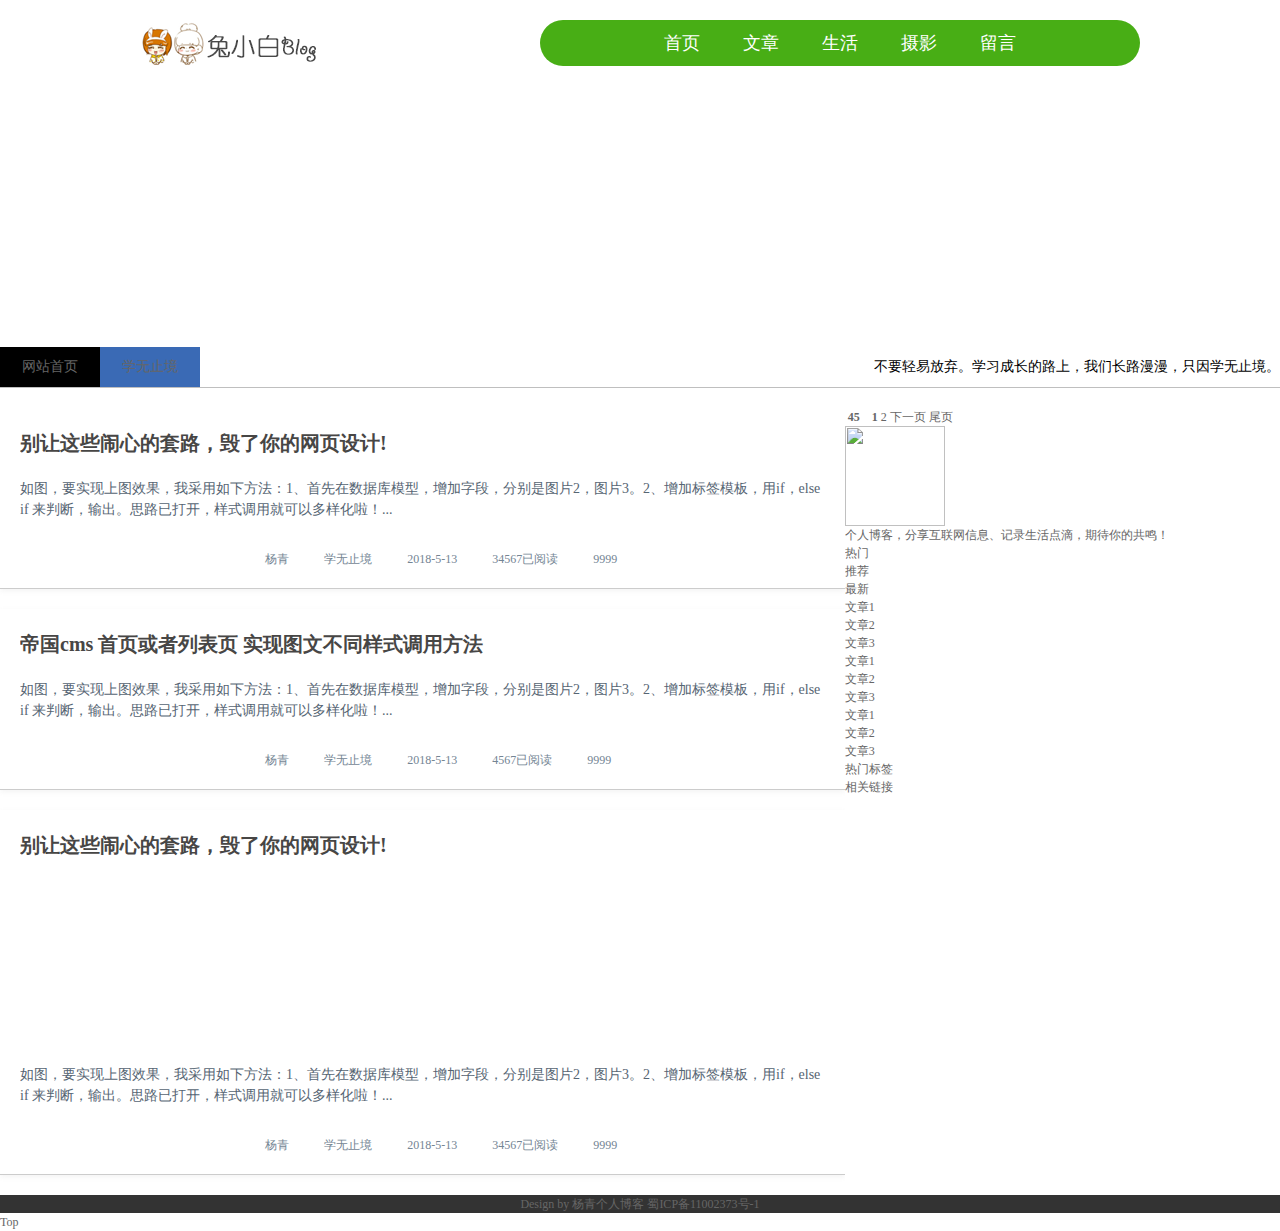
==== essay.html @ 5fbf2442 "first commint" ====
<!doctype html>
<html>
<head>
<meta charset="gbk">
<title>ѧ��ֹ��_���˲��� - һ��վ��webǰ�����֮·��Ů����Ա���˲�����վ</title>
<meta name="keywords" content="���˲���,������˲���,���˲���ģ��,����" />
<meta name="description" content="������˲��ͣ���һ��վ��webǰ�����֮·��Ů����Ա������վ���ṩ���˲���ģ�������Դ���صĸ���ԭ����վ��" />
<meta name="viewport" content="width=device-width, initial-scale=1.0">
<link href="css/base.css" rel="stylesheet">
<link href="css/index.css" rel="stylesheet">
<link href="css/n.css" rel="stylesheet">
</head>
<body>
<header>
  <div class="logo f_l"> <a href="/"><img src="images/logo.png"></a> </div>
  <nav id="topnav" class="f_r">
    <ul>
      <a href="index.html" target="_blank">��ҳ</a>
      <a href="essay.html" target="_blank">����</a>
      <a href="life.html" target="_blank">����</a>
      <a href="photo.html" target="_blank">��Ӱ</a>
      <a href="message.html" target="_blank">����</a>
    </ul>
  </nav>
</header>
<div class="pagebg sh"></div>
<div class="container">
  <h1 class="t_nav"><span>��Ҫ���׷�����ѧϰ�ɳ���·�ϣ����ǳ�·������ֻ��ѧ��ֹ���� </span><a href="/" class="n1">��վ��ҳ</a><a href="/" class="n2">ѧ��ֹ��</a></h1>
  <!--blogsbox begin-->
  <div class="blogsbox">
    <div class="blogs" data-scroll-reveal="enter bottom over 1s" >
      <h3 class="blogtitle"><a href="/" target="_blank">������Щ���ĵ���·�����������ҳ���!</a></h3>
      <span class="blogpic"><a href="/" title=""><img src="images/toppic01.jpg" alt=""></a></span>
      <p class="blogtext">��ͼ��Ҫʵ����ͼЧ�����Ҳ������·�����1�����������ݿ�ģ�ͣ������ֶΣ��ֱ���ͼƬ2��ͼƬ3��2�����ӱ�ǩģ�壬��if��else if ���жϣ������˼·�Ѵ򿪣���ʽ���þͿ��Զ���������... </p>
      <div class="bloginfo">
        <ul>
          <li class="author"><a href="/">����</a></li>
          <li class="lmname"><a href="/">ѧ��ֹ��</a></li>
          <li class="timer">2018-5-13</li>
          <li class="view"><span>34567</span>���Ķ�</li>
          <li class="like">9999</li>
        </ul>
      </div>
    </div>
    <div class="blogs" data-scroll-reveal="enter bottom over 1s" >
      <h3 class="blogtitle"><a href="/" target="_blank">�۹�cms ��ҳ�����б�ҳ ʵ��ͼ�Ĳ�ͬ��ʽ���÷���</a></h3>
      <p class="blogtext">��ͼ��Ҫʵ����ͼЧ�����Ҳ������·�����1�����������ݿ�ģ�ͣ������ֶΣ��ֱ���ͼƬ2��ͼƬ3��2�����ӱ�ǩģ�壬��if��else if ���жϣ������˼·�Ѵ򿪣���ʽ���þͿ��Զ���������...</p>
      <div class="bloginfo">
        <ul>
          <li class="author"><a href="/">����</a></li>
          <li class="lmname"><a href="/">ѧ��ֹ��</a></li>
          <li class="timer">2018-5-13</li>
          <li class="view">4567���Ķ�</li>
          <li class="like">9999</li>
        </ul>
      </div>
    </div>
    <div class="blogs" data-scroll-reveal="enter bottom over 1s" >
      <h3 class="blogtitle"><a href="/" target="_blank">������Щ���ĵ���·�����������ҳ���!</a></h3>
      <span class="bplist"><a href="/" title="">
      <li><img src="images/avatar.jpg" alt=""></li>
      <li><img src="images/toppic02.jpg" alt=""></li>
      <li><img src="images/banner01.jpg" alt=""></li>
      </a></span>
      <p class="blogtext">��ͼ��Ҫʵ����ͼЧ�����Ҳ������·�����1�����������ݿ�ģ�ͣ������ֶΣ��ֱ���ͼƬ2��ͼƬ3��2�����ӱ�ǩģ�壬��if��else if ���жϣ������˼·�Ѵ򿪣���ʽ���þͿ��Զ���������... </p>
      <div class="bloginfo">
        <ul>
          <li class="author"><a href="/">����</a></li>
          <li class="lmname"><a href="/">ѧ��ֹ��</a></li>
          <li class="timer">2018-5-13</li>
          <li class="view"><span>34567</span>���Ķ�</li>
          <li class="like">9999</li>
        </ul>
      </div>
    </div>
    </div>

    <div class="pagelist"><a title="Total record">&nbsp;<b>45</b> </a>&nbsp;&nbsp;&nbsp;<b>1</b>&nbsp;<a href="/download/index_2.html">2</a>&nbsp;<a href="/download/index_2.html">��һҳ</a>&nbsp;<a href="/download/index_2.html">βҳ</a></div>
    
  </div>
  <!--blogsbox end-->

<aside>
  <div class="aside-box" id="asideProfile">
    <div class="author">
      <img width="100" height="100" class="author-photo" src="images"/>
      <span class="words">
       ���˲��ͣ�������������Ϣ����¼�����Σ��ڴ���Ĺ�����
      </span>
    </div>
    <ul>
      <li class="sina">
        <a title="����΢��" href="http://weibo.com/" target="_blank" rel="nofollow">
            <i class="fa fa-weibo"></i>
        </a>
      </li>
      <li class="weixin">
        <a title="΢��">
          <i class="fa fa-weixin"></i>
          <span style="background-image: url(https://www.i-lijin.com/weixi.png);"></span>
        </a>
       </li>
      <li class="email">
        <a title="����" href="http://mail.qq.com" target="_blank" rel="nofollow">
          <i class="fa fa-email"></i>
        </a>
      </li>
    </ul>
  </div>
  <div class="aside-box" id="asideNewArticle">
    <ul class="aside-content tabcelan">
      <li id="con-title">
        <ul id="tab">
          <li class="tabhover" id="one1">����</li>
          <li class="" id="one2">�Ƽ�</li>
          <li class="" id="one3">����</li>
        </ul>
      </li>
      <li id="con_one">
        <ul id="con_one_1" style="display: block">
          <li>����1</li>
          <li>����2</li>
          <li>����3</li>
        </ul>
        <ul id="con_one_2" style="display: block">
          <li>����1</li>
          <li>����2</li>
          <li>����3</li>
        </ul>
        <ul id="con_one_3" style="display: block">
          <li>����1</li>
          <li>����2</li>
          <li>����3</li>
        </ul>
      </li>
    </ul>
  </div>
  <div class="aside-box-label" id="label" style="visibility: visible; animation-name: fadeInDown">
    <h3 class="wideget-title">
      <i class="fa fa-th"></i>
      ���ű�ǩ
    </h3>
    <ul></ul>
  </div>
  <div  class="aside-box" id="asideFooter">
    <h3 class="aside-title">�������</h3>
  </div>
</aside>
<footer>
  <p>Design by <a href="http://www.yangqq.com" target="_blank">������˲���</a> <a href="/">��ICP��11002373��-1</a></p>
</footer>
<a href="#" class="cd-top">Top</a>
</body>
</html>
---- css/base.css ----
@charset "gb2312";
/* ����css */
* { margin: 0; padding: 0 }
body { font: 12px/1.5 'Microsoft Yahei', 'Simsun'; color: #666666; background: #fff }
img { border: 0; display: block }
ul { list-style: none; }
h1, h2, h3, h4, h5, h6 { font-size: 100%; font-weight: normal; }
a { outline: none; }
a:link, a:visited { text-decoration: none; color: #666 }
a:hover { text-decoration: none; }
.clear { clear: both; }
.blank { height: 5px; overflow: hidden; width: 100%; margin: auto; clear: both }
.f_l { float: left }
.f_r { float: right }
.l_box { width: 670px; }
.r_box { width: 300px; }
/* ͷ����Ϣ */
header { width: 1000px; margin: 20px auto; overflow: hidden; clear: both; }
#topnav { width: 60%; background: #48AE15; height: 46px; line-height: 46px; text-align: center; border-radius: 46px; }
#topnav a { display: inline-block; font-size: 18px; font-family: "Microsoft Yahei", Arial, Helvetica, sans-serif; padding: 0 20px; }
#topnav a:hover { background: #fff; color: #000; }
#topnav a { color: #FFF }
#topnav_current { background: #F3FF41; }/* ����ѡ����ɫ */
a#topnav_current { color: #000 }
article { width: 1000px; margin: 20px auto; }
/*footer*/
footer { background: #333; width: 100%; clear: both; text-align: center; }
.ft-copyright { color: #fff; line-height: 24px; }
.ft-list { background: url(../images/ft-wx-s.png) no-repeat right; height: 100px }
/*���ض���*/
*html { background-image: url(about:blank); background-attachment: fixed; }/*���IE6�¹�������������*/
#tbox { width: 54px; float: right; position: fixed; right: 50px; bottom: 15px; _position: absolute; _bottom: auto; _top:expression(eval(document.documentElement.scrollTop+document.documentElement.clientHeight-this.offsetHeight-(parseInt(this.currentStyle.marginTop, 10)||0)-(parseInt(this.currentStyle.marginBottom, 10)||0)));
_margin-bottom: 15px; }/*���IE6�²����� position:fixed ������*/
#togbook, #gotop { width: 54px; height: 56px; display: block; background: url(../images/icons.png) no-repeat #111; box-shadow: 0px 1px 0px rgba(255,255,255,.1), inset 0px 1px 1px rgba(0,0,0,.7); border-radius: 6px; }
#togbook { margin: 5px 0; background-position: 10px -36px; }
#gotop { background-position: 12px 10px; }
#togbook:hover, #gotop:hover { opacity: 0.5 }
/*��ǩ��*/
.cloud { width: 100%; clear: both; overflow: hidden }
.cloud h3 { line-height: 40px; color: #38485A; font-size: 18px; border-bottom: 1px solid #E6E6E6; height: 40px; }
.cloud ul { margin: 20px 0 }
.cloud ul li { line-height: 24px; height: 24px; display: block; background: #999; float: left; padding: 3px 11px; margin: 10px 10px 0 0; border-radius: 8px; -moz-transition: all 0.5s; -webkit-transition: all 0.5s; -o-transition: all 0.5s; transition: all 0.5s; }
.cloud ul li a { color: #FFF }
.cloud ul li:nth-child(8n-7) { background: #8A9B0F }
.cloud ul li:nth-child(8n-6) { background: #EB6841 }
.cloud ul li:nth-child(8n-5) { background: #3FB8AF }
.cloud ul li:nth-child(8n-4) { background: #FE4365 }
.cloud ul li:nth-child(8n-3) { background: #FC9D9A }
.cloud ul li:nth-child(8n-2) { background: #EDC951 }
.cloud ul li:nth-child(8n-1) { background: #C8C8A9 }
.cloud ul li:nth-child(8n) { background: #83AF9B }
.cloud ul li:first-child { background: #036564 }
.cloud ul li:last-child { background: #3299BB }
.cloud ul li:hover { border-radius: 0; text-shadow: #000 1px 1px 1px }
/* �л��� */
.moreSelect { width: 100%; margin: 30px 0 20px 0; overflow: hidden }
.ms-top { height: 32px; border-bottom: solid 1px #EAEAEA; font-size: 14px }
#tab li a { float: left; height: 32px; cursor: pointer; line-height: 32px; list-style-type: none; padding: 0 15px; }
#tab li.cur a { color: #fff; background: #f77825; }
.bd { display: none }
.bd-news ul { padding: 10px 0 0 10px; background: url(../images/ph2.png) no-repeat 10px 29px; }
.bd-news ul li { border-bottom: solid 1px #EAEAEA; line-height: 30px; height: 30px; overflow: hidden; font-size: 14px; padding: 10px 0 0 30px; }
.bd-news ul li a { display: block; }
.bd-news ul li a:hover { color: #000; }
.bd-news ul li:hover { border-bottom: #000 1px solid; }/* ������ȥ��Ч�� */
---- css/index.css ----
@charset "gb2312";
/* �õ�Ƭ */
.banner { height : 280px; width : 670px; overflow : hidden; }
#slide-runner { height : 280px; width : 670px; overflow : hidden; position : absolute; }
#slide-holder img { position : absolute; }
#slide-controls { left : 0; bottom : 0px; width : 670px; height : 34px; display : none; position : absolute; background : url(../images/slide-bg.png) 0 0; }
#slide-controls p.text { float : left; color : #fff; display : inline; line-height : 16px; margin : 10px 0 0 20px; }
#slide-controls p#slide-nav { float : right; height : 24px; display : inline; margin : 5px 0px 0 0; }
#slide-controls p#slide-nav a { float : left; width : 24px; height : 24px; display : inline; font-size : 11px; margin : 0 5px 0 0; line-height : 24px; text-align : center; color: #fff }
#slide-controls p#slide-nav a.on { background-position : 0 -24px; }
#slide-controls p#slide-nav a { background-image : url(../images/silde-nav.png); }
/*�������б�*/
.topnews { margin: 20px 0; }
.topnews h2 { font-size: 16px; font-weight: bold; line-height: 36px; color: #333; border-bottom: #db6d4c 4px solid; }
.topnews h2 b { }
.topnews h2 span { float: right; font-size: 12px; font-weight: normal; }
.topnews h2 span a { display: inline-block; padding: 0 5px; }
.topnews h2 span a:hover { color: #000 }
.blogs { padding: 30px 0; position: relative; border-bottom: #CCC 1px solid; overflow: hidden }
.blogs h3 { font-size: 16px; font-weight: bold; transition: all .5s; margin-bottom: 10px }
.blogs h3 a { color: #474645; }
.blogs h3 a:hover { color: #066; text-decoration: underline }
.blogs figure { float: left; width: 25%; overflow: hidden; }
.blogs figure img { width: 100%; margin: auto; -moz-transition: all 0.5s; -webkit-transition: all 0.5s; -o-transition: all 0.5s; transition: all 0.5s; }
.blogs figure:hover img { -moz-transform: scale(1.1); -webkit-transform: scale(1.1); -o-transform: scale(1.1); -ms-transform: scale(1.1); }
.blogs ul { float: right; line-height: 22px; width: 72%; color: #756F71;}
.autor { overflow: hidden; clear: both; margin: 10px 0; display: inline-block; color: #838383; width: 100%;  }
.autor span { margin: 0 10px 0 0; padding-left: 20px }
.autor span a { color: #759b08; }
.autor span a:hover { text-decoration: underline }
.lm { background: url(../images/newsbg01.png) no-repeat left center }
.dtime { background: url(../images/newsbg02.png) no-repeat left center }
.viewnum { background: url(../images/newsbg04.png) no-repeat left center }
.pingl { background: url(../images/newsbg03.png) no-repeat left center }
.tit01 h3 { line-height: 40px; color: #38485A; font-size: 18px; border-bottom: 1px solid #E6E6E6; height: 40px }
/* ��ע����ʽ */
.gzwm ul { width: 100%; margin: 30px 0; overflow: hidden }
.gzwm li { width: 52px; margin: 0 18px 0 5px; float: left; }
.gzwm li a { color: #747F8C; width: 52px; text-align: center; padding-top: 60px; float: left; }
.gzwm .rss { background: url(../images/ico_04_1.jpg) no-repeat scroll 0% 0% transparent; }
.gzwm .rss:hover { color: #000; background: url(../images/ico_04.png) no-repeat scroll 0% 0% transparent; }
.gzwm .xlwb { background: url(../images/ico_05_1.jpg) no-repeat scroll 0% 0% transparent; }
.gzwm .xlwb:hover { color: #000; background: url(../images/ico_05.png) no-repeat scroll 0% 0% transparent; }
.gzwm .txwb { background: url(../images/ico_06_1.jpg) no-repeat scroll 0% 0% transparent; }
.gzwm .txwb:hover { color: #000; background: url(../images/ico_06.png) no-repeat scroll 0% 0% transparent; }
.gzwm .wx { background: url(../images/ico_07_1.jpg) no-repeat scroll 0% 0% transparent; }
.gzwm .wx:hover { color: #000; background: url(../images/ico_07.png) no-repeat scroll 0% 0% transparent; }
/*ͼ���б�*/
.tuwen { width: 100%; clear: both; overflow: hidden; margin: 20px 0 }
.tuwen h3 { line-height: 40px; color: #38485A; font-size: 18px; border-bottom: 1px solid #E6E6E6; height: 40px; margin-bottom: 30px }
.tuwen li { overflow: hidden; clear: both; margin-bottom: 10px }
.tuwen li img { width: 70px; float: left; margin-right: 15px }
.tuwen li b { overflow: hidden; width: 100%; font-weight: normal; color: #333; font-size: 14px; line-height: 30px }
.tuwen li a b:hover { text-decoration: underline; color: #F60 }
.tuwen li span { color: #999; margin-right: 10px }
.tuwen p { margin-top: 5px }
.tulanmu { background: url(../images/lanmbq.png) no-repeat center left; padding-left: 17px }
.tulanmu a { color: #999; }
.tulanmu a:hover { color: #066 }
.tutime { background: url(../images/datepng.png) no-repeat left center; padding-left: 15px }
.tuwen li:hover { background: #f4f3f3 }
/*��ҳ�Ҳ��� 300*/
.ad { width: 300px; overflow: hidden; margin: 30px 0 }
.ad img { width: 300px; }
/*��������*/
.links { width: 100%; overflow: hidden; clear: both }
.links h3 { line-height: 40px; color: #38485A; font-size: 18px; border-bottom: 1px solid #E6E6E6; height: 40px; margin-bottom: 20px }
.links h3 span { float: right; font-size: 12px; }
.links h3 span a { color: #999; padding: 0 5px }
.links h3 span a:hover { color: #F60; text-decoration: underline }
.links ul { background: #f9f9f9; padding: 10px; overflow: hidden; border: #e9e9e9 1px solid }
.links ul li { float: left; padding: 5px 8px }
.links ul li a:hover { color: #000 }
---- css/n.css ----
@charset "gb2312";
.picsbox { width: 100%; overflow: hidden; position: relative; }
/*banner*/
.banner { width: 66%; overflow: hidden; float: left }
.fader { position: relative; width: 100%; padding-top: 60%; font-family: "futura", arial; overflow: hidden; }
.fader .slide { position: absolute; width: 100%; top: 0; z-index: 1; opacity: 0; height: 100%; }
.fader .slide img { width: 100%; height: 100%; }
.fader .prev, .fader .next { position: absolute; height: 80px; line-height: 55px; width: 50px; font-size: 100px; text-align: center; color: #fff; top: 50%; left: 50px; z-index: 4; margin-top: -25px; cursor: pointer; opacity: 0; transition: all 150ms; }
.fader .next { left: auto; right: 50px; }
.fader .pager_list { position: absolute; width: 100%; height: 40px; padding: 0; line-height: 40px; bottom: 0; text-align: center; z-index: 4; }
.fader .pager_list li { display: inline-block; width: 15px; height: 15px; margin: 0 7px; background: #fff; opacity: .3; text-indent: -9999px; border-radius: 999px; cursor: pointer; transition: all 150ms; }
.fader .pager_list li:hover, .fader .pager_list li.active { opacity: 1; }
.banner:hover .fader_controls .page.prev { opacity: 0.5; left: 0 }
.banner:hover .fader_controls .page.next { opacity: 0.5; right: 0 }
.imginfo { z-index: 9; position: absolute; font-size: 26px; color: #FFF; display: block; overflow: hidden; bottom: 12%; left: 0; right: 0; display: block; background: #00000061; padding: 0 40px; text-overflow: ellipsis; white-space: nowrap; overflow: hidden; }
/*toppic*/
.toppic { width: 32%; float: right; overflow: hidden; position: relative; }
.toppic li { width: 100%; background: #000; position: relative; overflow: hidden; }
.toppic li i { display: block; opacity: 0.7; -moz-transition: all .5s ease; -webkit-transition: all .5s ease; -ms-transition: all .5s ease; -o-transition: all .5s ease; transition: all .5s ease; overflow: hidden }
.toppic li i img {
    width: 100%;
    height: 216px;
}
.toppic li h2 { position: absolute; bottom: 0; left: 0; right: 0; padding: 10px 20px; color: #fff; display: block; font-weight: normal; font-size: 16px; overflow: hidden; background: rgba(0,0,0,0.7); text-overflow: ellipsis; white-space: nowrap; overflow: hidden; }
.toppic li span { position: absolute; top: 20px; left: 20px; padding: 6px 10px; background: rgba(0, 0, 0, .7); font-size: 12px; display: block; color: #FFF; border-radius: 3px; }
.toppic li:hover i { opacity: 1; }
.toppic li:last-child { margin-top: 19px }
/*blogsbox*/
.blogsbox { width: 66%; overflow: hidden; float: left }
.blogs { overflow: hidden; margin-bottom: 20px; padding: 20px; background: #FFF; -webkit-box-shadow: 0 2px 5px 0 rgba(146, 146, 146, .1); -moz-box-shadow: 0 2px 5px 0 rgba(146, 146, 146, .1); box-shadow: 0 2px 5px 0 rgba(146, 146, 146, .1); -webkit-transition: all 0.6s ease; -moz-transition: all 0.6s ease; -o-transition: all 0.6s ease; transition: all 0.6s ease; }
.blogs .blogpic { float: left; width: 30%; max-height: 170px; margin-right: 20px; display: block; overflow: hidden; }
.blogs .blogpic img { width: 100%; height: auto; -webkit-transition: all 0.6s ease; -moz-transition: all 0.6s ease; -o-transition: all 0.6s ease; transition: all 0.6s ease; margin-bottom: 10px }
.blogs .blogpic :hover img { transform: scale(1.1) }
.blogs .blogtitle { margin: 0 0 10px 0; font-size: 20px; overflow: hidden; }
.blogs .blogtitle a:hover { color: #337ab7; }
.blogs .blogtext { font-size: 14px; color: #566573; overflow: hidden; text-overflow: ellipsis; -webkit-box-orient: vertical; display: -webkit-box; -webkit-line-clamp: 3; margin-top: 20px }
.bloginfo { overflow: hidden; margin-top: 30px }
.bloginfo ul li { float: left; font-size: 12px; padding: 0 0 0 20px; margin: 0 15px 0 0; color: #748594; line-height: 1.5; display: inline-block; }
.bloginfo ul li a { color: #748594; }
.bloginfo ul li a:hover { color: #000 }
.bloginfo .author { background: url(../images/auicon.jpg) no-repeat 0 0 }
.bloginfo .lmname { background: url(../images/auicon.jpg) no-repeat top -23px left; }
.bloginfo .timer { background: url(../images/auicon.jpg) no-repeat top -44px left; }
.bloginfo .view { background: url(../images/auicon.jpg) no-repeat top -64px left; }
.bloginfo .like { background: url(../images/auicon.jpg) no-repeat top -85px left; }
/*bplist*/
.bplist { width: 100%; overflow: hidden; display: block; margin-bottom: 20px }
.bplist li { float: left; width: 32.8%; height: 174px; overflow: hidden; }
.bplist li:nth-child(2) { margin-left: 6px }
.bplist li:last-child { float: right }
.bplist li img { width: auto; min-width: 100%; height: 174px; -webkit-transition: all 0.6s ease; -moz-transition: all 0.6s ease; -o-transition: all 0.6s ease; -ms-transition: all 0.6s ease; transition: all 0.6s ease; }
.bplist li:hover img { transform: scale(1.1) }
/*bigpic*/
.bigpic { overflow: hidden; width: 100%; display: block; margin-bottom: 20px; background: #000 }
.bigpic img { width: 100%; -webkit-transition: all 0.6s ease; -moz-transition: all 0.6s ease; -o-transition: all 0.6s ease; -ms-transition: all 0.6s ease; transition: all 0.6s ease; }
.bigpic:hover img { opacity: 0.8 }
/*sidebar*/
.sidebar { width: 32%; overflow: hidden; float: right }
.sidebar div { padding: 35px 30px; margin-bottom: 20px; background: #FFF; -webkit-box-shadow: 0 2px 5px 0 rgba(146, 146, 146, .1); -moz-box-shadow: 0 2px 5px 0 rgba(146, 146, 146, .1); box-shadow: 0 2px 5px 0 rgba(146, 146, 146, .1); }
.hometitle { font-size: 18px; color: #282828; font-weight: 600; margin: 0; text-transform: uppercase; padding-bottom: 15px; margin-bottom: 25px; position: relative; }
.hometitle:after { content: ""; background-color: #282828; left: 0; width: 50px; height: 2px; bottom: 0; position: absolute; -webkit-transition: 0.5s; -moz-transition: 0.5s; -ms-transition: 0.5s; -o-transition: 0.5s; transition: 0.5s; }
.sidebar div:hover ::after { width: 70px; }
/*//////////////sidebar//////////////////*/
/* zhuanti */
.zhuanti { overflow: hidden }
.zhuanti ul { width: 100%; overflow: hidden; display: block; clear: both; }
.zhuanti li { margin: 0 0 20px 0; overflow: hidden; position: relative; }
.zhuanti li i { background: #000; display: block }
.zhuanti img { width: 100%; -moz-transition: all .5s ease; -webkit-transition: all .5s ease; -ms-transition: all .5s ease; -o-transition: all .5s ease; transition: all .5s ease; opacity: 0.5 }
.zhuanti p { position: absolute; top: 30%; left: 0; right: 0; color: #FFF; text-align: center; font-size: 15px; overflow: hidden; margin-top: 5px; padding: 0 40px; }
.zhuanti p a { color: #fff; }
.zhuanti span { width: 80px; margin: 10px auto; background: transparent; font-size: 12px; border: 1px solid #FFF; border-radius: 40px; padding: 4px 0; color: #FFF; display: block; clear: both; -webkit-transition: all .3s ease; -moz-transition: all .3s ease; -ms-transition: all .3s ease; -o-transition: all .3s ease; transition: all .3s ease; }
.zhuanti li:hover img { opacity: 0.6 }
.zhuanti li:hover span { background: #FFF; }
.zhuanti li:hover span a { color: #333 }
/*tjpic */
.tjpic { width: 100%; height: 170px; background: #000; margin-bottom: 20px; overflow: hidden; display: block; clear: both; position: relative; }
.tjpic img { width: 100%; min-height: 170px; -moz-transition: all .5s ease; -webkit-transition: all .5s ease; -ms-transition: all .5s ease; -o-transition: all .5s ease; transition: all .5s ease; }
.tjpic p { position: absolute; bottom: 0; left: 0; right: 0; padding: 10px 20px; font-size: 15px; text-overflow: ellipsis; white-space: nowrap; overflow: hidden; ; background: rgba(0,0,0,0.7); color: #fff; }
.tjpic p a { color: #fff; }
.tjpic:hover img { transform: scale(1.1) }
/*sidenews*/
.sidenews { }
.sidenews li { margin: 0 0 20px 0; overflow: hidden }
.sidenews li p { line-height: 24px; color: #888; font-size: 15px; overflow: hidden; text-overflow: ellipsis; -webkit-box-orient: vertical; display: -webkit-box; -webkit-line-clamp: 2; }
.sidenews li a { color: #48494d; }
.sidenews li a:hover { color: #00A7EB; }
.sidenews i { width: 100px; height: 75px; overflow: hidden; display: block; border: #efefef 1px solid; float: left; margin-right: 10px }
.sidenews img { height: 100%; max-height: 75px; margin: auto; -moz-transition: all .5s ease; -webkit-transition: all .5s ease; -ms-transition: all .5s ease; -o-transition: all .5s ease; transition: all .5s ease; transition: all 0.5s; }
.sidenews li:hover i img { transform: scale(1.1) }
.sidenews span { font-size: 12px; color: #9A9A9A; margin-top: 10px; display: block }
/*tags*/
.cloud { clear: both; overflow: hidden; background: #fff; margin-bottom: 20px }
.cloud ul { overflow: hidden; font-size: 14px }
.cloud ul a { line-height: 24px; height: 24px; display: block; background: #999; float: left; padding: 3px 11px; margin: 10px 10px 0 0; border-radius: 8px; -moz-transition: all .5s ease; -webkit-transition: all .5s ease; -ms-transition: all .5s ease; -o-transition: all .5s ease; transition: all .5s ease; transition: all 0.5s; color: #FFF }
.cloud ul a:nth-child(8n-7) { background: #8A9B0F }
.cloud ul a:nth-child(8n-6) { background: #EB6841 }
.cloud ul a:nth-child(8n-5) { background: #3FB8AF }
.cloud ul a:nth-child(8n-4) { background: #FE4365 }
.cloud ul a:nth-child(8n-3) { background: #FC9D9A }
.cloud ul a:nth-child(8n-2) { background: #EDC951 }
.cloud ul a:nth-child(8n-1) { background: #C8C8A9 }
.cloud ul a:nth-child(8n) { background: #83AF9B }
.cloud ul a:first-child { background: #036564 }
.cloud ul a:last-child { background: #3299BB }
.cloud ul a:hover { border-radius: 0; text-shadow: #000 1px 1px 1px }
/*links*/
.links ul { overflow: hidden }
.links ul li { line-height: 24px; margin: 0 10px 10px 0; display: block; float: left }
.links ul a:hover { text-decoration: underline; color: #000 }
/*guanzhu*/
.guanzhu ul li { font-size: 12px; margin-bottom: 10px; background: #fff; color: #525252; line-height: 40px; padding: 0 0 0 34px; border: 1px solid #DDD; border-radius: 2px; position: relative; text-overflow: ellipsis; white-space: nowrap; overflow: hidden; }
.guanzhu .sina { border: #ec3d51 1px solid; background: url(../images/gzbg.jpg) no-repeat 0 10px }
.guanzhu .tencent { border: #68a6d6 1px solid; background: url(../images/gzbg.jpg) no-repeat 0 -43px }
.guanzhu .qq { border: #2ab39a 1px solid; background: url(../images/gzbg.jpg) no-repeat 0 -98px }
.guanzhu .email { border: #12aae8 1px solid; background: url(../images/gzbg.jpg) no-repeat 0 -150px }
.guanzhu .wxgzh { border: #199872 1px solid; background: url(../images/gzbg.jpg) no-repeat 0 -200px }
.guanzhu .wx { overflow: hidden; padding: 0 }
.guanzhu .wx img { width: 100%; }
.guanzhu ul li span { float: right; text-align: center; width: 100px; -moz-transition: all .5s ease; -webkit-transition: all .5s ease; -ms-transition: all .5s ease; -o-transition: all .5s ease; transition: all .5s ease; transition: all 0.5s; }
.guanzhu .sina span { background: #ec3d51; }
.guanzhu .tencent span { background: #68a6d6; }
.guanzhu .qq span { background: #2ab39a; }
.guanzhu .email span { background: #12aae8; }
.guanzhu .wxgzh span { background: #199872; }
.guanzhu a span { color: #FFF }
.guanzhu ul li:hover span { width: 120px; }
/*gd*/
.gd { width: 300px; top: 100px; z-index: 999; position: fixed; _position: absolute; _top:expression(documentElement.scrollTop + 0 + "px");
_margin-top: 100px; }
/*content*/
.news_infos { float: left; margin-bottom: 20px; width: 66%; background: #fff; -webkit-box-shadow: 0 2px 5px 0 rgba(146, 146, 146, .1); -moz-box-shadow: 0 2px 5px 0 rgba(146, 146, 146, .1); box-shadow: 0 2px 5px 0 rgba(146, 146, 146, .1); }
.news_infos ul { padding: 30px 40px; text-align: justify; line-height: 1.8; font-size: 16px; }
h1.t_nav span { float: right; color: #000; }
h1.t_nav { border-bottom: #bfbfbf 1px solid; font-size: 14px; font-weight: normal; line-height: 40px; width: 100%; overflow: hidden; margin-bottom: 20px }
.n1, .n2 { width: 100px; display: block; text-align: center; float: left; color: #fff; }
.n1 { background: #000; }
.n2 { background: #3a6ab5; }
.sidebar .about { background: #FFF url(../images/banner.png) no-repeat top center; overflow: hidden; }
.avatar { margin: 40px auto 20px; width: 100px }
.avatar img { width: 100px; border-radius: 50% }
.abname { color: #3f3f3f; font-weight: bold; font-size: 16px; margin-bottom: 10px; text-align: center }
.abposition { color: #595959; text-align: center }
.abtext { padding: 20px 20px; color: #999; line-height: 26px; text-align: justify; }
.weixin img { width: 100% }
/*pagebg*/
.pagebg { margin-top: 80px; padding: 100px 0; text-align: center; width: 100%; }
/*pagebg.pagebg p { font-size: 36px; color: #FFF; }*/
.ab { background: url(../images/blank.jpg) no-repeat; background-size: cover; background-position: top center; }
.sh { background: url(../images/page_bg.jpg) no-repeat; background-size: cover; background-position: top center; }
.timer { background: url(../images/page_time.jpg) no-repeat; background-size: cover; background-position: top center; }
/*share*/
.share { overflow: hidden; padding-top: 10px }
.shareli { margin: 0 15px; padding-bottom: 10px }
.share ul li { width: 25%; float: left; overflow: hidden; position: relative; margin-bottom: 30px; -webkit-transition: all .3s ease; -moz-transition: all .3s ease; -ms-transition: all .3s ease; -o-transition: all .3s ease; transition: all .3s ease; }
.share ul li i { height: 200px; display: block; overflow: hidden }
.share ul li i img { height: 200px; width: auto; margin: auto }
.share ul li h2 { height: 38px; font-size: 14px; line-height: 1.4; overflow: hidden; background: #fff; padding: 15px 13px; font-weight: normal; -webkit-box-shadow: 0 5px 10px 0 rgba(146, 146, 146, .1); -moz-box-shadow: 0 5px 10px 0 rgba(146, 146, 146, .1); box-shadow: 0 5px 10px 0 rgba(146, 146, 146, .1); }
.share ul li h2 b { height: 38px; overflow: hidden; text-overflow: ellipsis; -webkit-box-orient: vertical; display: -webkit-box; -webkit-line-clamp: 2; font-weight: normal }
.share ul li:hover { transform: translateY(-6px); -webkit-transform: translateY(-6px); -moz-transform: translateY(-6px); }
.share ul li span { position: absolute; right: 30px; top: 15px; background: rgba(232, 40, 74, .8); color: #FFF; padding: 3px 8px; font-size: 12px; border-radius: 3px; }
/*timer*/
.timebox { position: relative; overflow: hidden }
.timebox li { overflow: hidden; font-size: 16px; margin: 10px 0; line-height: 44px; }
.timebox li a { background: #FFF; display: block; float: left; padding: 0 30px; position: relative; -webkit-box-shadow: 0 5px 10px 0 rgba(146, 146, 146, .1); -moz-box-shadow: 0 5px 10px 0 rgba(146, 146, 146, .1); box-shadow: 0 5px 10px 0 rgba(146, 146, 146, .1); -webkit-transition: all .5s ease; -moz-transition: all .5s ease; -ms-transition: all .5s ease; -o-transition: all .5s ease; transition: all .5s ease; }
.timebox li span { margin-right: 90px; display: block; float: left; background: #f7f7f7; height: 44px; color: #999; -webkit-transition: all .5s ease; -moz-transition: all .5s ease; -ms-transition: all .5s ease; -o-transition: all .5s ease; transition: all .5s ease; }
.timebox:before { content: ''; position: absolute; top: 0; bottom: 0; width: 3px; background: #ccc; left: 141px; margin-left: -10px; }
.timebox li a:before { right: 100%; border: solid transparent; content: " "; height: 0; width: 0; position: absolute; border-right-color: #fff; border-width: 10px; top: 10px; }
.timebox li a:after { right: 100%; /* border: solid transparent; */ content: " "; height: 5px; width: 5px; border: 2px solid #cccaca; background: #8e9baf; position: absolute; top: 16px; left: -51px; border-radius: 50%; -webkit-transition: all .5s ease; -moz-transition: all .5s ease; -ms-transition: all .5s ease; -o-transition: all .5s ease; transition: all .5s ease; }
#list, #list2 { overflow: hidden; clear: both }
.timebox li:hover a { padding-right: 60px }
.timebox li:hover a:after { background: #3a6ab5 }
.timebox li:hover span { color: #000 }
/*infosbox*/
.infosbox { float: left; width: 66%; overflow: hidden; background: #FFF; }
.newsview { padding: 0 30px }
.intitle { line-height: 40px; height: 40px; font-size: 14px; ; border-bottom: #000 2px solid; }
.intitle a { font-weight: normal; }
.news_title { font-size: 24px; font-weight: normal; padding: 30px 0 0 0; color: #333; }
.news_author { width: 100%; color: #999; line-height: 18px; }
.news_author span { margin-right: 10px; padding-left: 20px }
.au01 { background: url(../images/author2.png) no-repeat left center }
.au02 { background: url(../images/date.png) no-repeat left center }
.au03 b { color: #333; padding: 0 5px }
.au04 { font-weight: normal; }
.news_about { color: #888888; border: 1px solid #F3F3F3; padding: 10px; margin: 20px auto 15px auto; line-height: 23px; background: none repeat 0 0 #F6F6F6; }
.news_about strong { color: #38485A; font-weight: 400 !important; font-size: 13px; padding-right: 8px; }
.news_content { line-height: 24px; font-size: 14px; }
.news_content p { overflow: hidden; padding-bottom: 4px; padding-top: 6px; word-wrap: break-word; }
.tags a { background: #F4650E; padding: 3px 8px; margin: 0 5px 0 0; color: #fff; }
.tags { margin: 30px 0; }
.infosbox .news_con { line-height: 1.8; font-size: 16px; text-align: justify; }
.infosbox .news_con p { margin-bottom: 25x }
.infosbox .news_con img { max-width: 650px; height: auto; }
.infosbox .share { padding: 20px; }
.nextinfo { line-height: 24px; width: 100%; background: #FFF; border-radius: 10px; overflow: hidden; margin: 20px 0 }
.nextinfo p { padding: 4px 10px; border-radius: 5px; }
.nextinfo a:hover { color: #000; text-decoration: underline }
.diggit { float:left; width: 140px; margin: auto; background: #E2523A url(../images/dzbg.jpg) no-repeat center left 10px; color: #fff; box-shadow: 1px 2px 6px 0px rgba(0,0,0,.2); border-radius: 3px; line-height: 40px; text-align: center; padding-left: 20px;margin-left: 20%; }
.diggit a { color: #fff; }
#diggnum { margin: 5px; }
.otherlink, .xzsm, .ffsm { width: 100%; background: #FFF; border-radius: 10px; overflow: hidden; margin: 20px 0 }
.otherlink h2 { border-bottom: #000 2px solid; line-height: 40px; font-size: 14px; background: url(../images/5794.png) left 10px center no-repeat; padding-left: 40px; color: #000 }
.otherlink ul { margin: 10px 0 }
.otherlink li { line-height: 24px; height: 24px; display: block; width: 290px; float: left; overflow: hidden; margin-right: 30px; padding-left: 10px; }
.otherlink li a:hover { text-decoration: underline; color: #000 }
.news_pl { margin: 10px 0; width: 100%; background: #FFF; border-radius: 10px; overflow: hidden; margin: 20px 0 }
.news_pl h2 { background: url(../images/newsbg03.png) no-repeat left 10px center; border-bottom: #000 2px solid; line-height: 40px; font-size: 14px; padding-left: 30px; color: #000 }
.xzsm ul, .ffsm ul { padding: 20px; line-height: 24px; border-top: 6px solid #a6b5c5; }
.bt-blue { display: block; line-height: 40px; height: 40px; background: #1e8ec5; width: 100px; text-align: center; }
.bt-blue a { color: #fff }
.gbko { padding: 10px; background: #fff; }
.ad { overflow: hidden }
.ad img { width: 100% }
.leftbox { width: 70%; float: left; overflow: hidden; }
.rightbox { width: 28%; float: right; overflow: hidden; }
.aboutme { overflow: hidden; background: #fff; }
.ab_con { line-height: 30px; padding: 10px; }
.ab_con p { background: #f6f6f6; margin: 5px 0; padding-left: 10px; border-radius: 5px; text-shadow: rgba(255, 255, 255, 0.3) 0px 1px 0px; }
.ab_box .avatar { width: 100px; height: 100px; overflow: hidden; border-radius: 50px; margin: 10px auto 0; }
.ab_box .avatar img { width: 100px; height: 100px }
.ab_box .news_infos { padding: 30px 0 }
.meandblog { padding: 20px; border-radius: 10px; overflow: hidden; margin: 0 0 20px 0; }
.meandblog li { background: #f1f1f1; line-height: 30px; margin: 5px 0; padding: 0 0 0 10px; border-radius: 10px; border-top: 2px solid #e2e2e2; text-shadow: #eae7e7 0px 0px 1px; }
.meandblog li a:hover { color: #000 }
/*money*/
.dasbox{ width:130px; float:left; margin-left:40px;background: url(../images/dsbz.jpg) no-repeat left 20px center #E2523A ;
    
    box-shadow: 1px 2px 6px 0px rgba(0,0,0,.2);
    border-radius: 3px;
    line-height: 40px; padding-left:10px;
    text-align: center; 
   }
.hide_box { z-index: 999; filter: alpha(opacity=50); background: #666; opacity: 0.5; -moz-opacity: 0.5; left: 0; top: 0; height: 99%; width: 100%; position: fixed; display: none; }
.shang_box { width: 430px; padding: 40px 10px; background: #fff url(../images/tbg.jpg) no-repeat left top 30px; ; border-radius: 10px; position: fixed; z-index: 1000; left: 50%; top: 50%; margin-left: -280px; margin-top: -280px; border: 1px dotted #dedede; display: none; }
.shang_box img { border: none; border-width: 0; }
.dasbox a{color: #fff; }
.shang_close { float: right; display: inline-block; }
.shang_tit { width: 100%; height: 70px; text-align: center; line-height: 70px; }
.shang_tit p { color: #a3a3a3; text-align: center; font-size: 16px; }
.shang_payimg { width: 140px; padding: 10px; border: 6px solid #EA5F00; margin: 0 auto; border-radius: 3px; height: 140px; }
.shang_payimg img { display: block; text-align: center; width: 140px; height: 140px; }
.pay_explain { text-align: center; margin: 10px auto; font-size: 12px; color: #545454; }
.radiobox { width: 16px; height: 16px; background: url(../images/radio2.jpg); display: block; float: left; margin-top: 5px; margin-right: 14px; }
.checked .radiobox { background: url(../images/radio1.jpg); }
.shang_payselect { text-align: center; margin: 0 auto; margin-top: 40px; cursor: pointer; height: 60px; width: 280px; }
.shang_payselect .pay_item { display: inline-block; margin-right: 10px; float: left; }
.shang_payselect img { float: left }
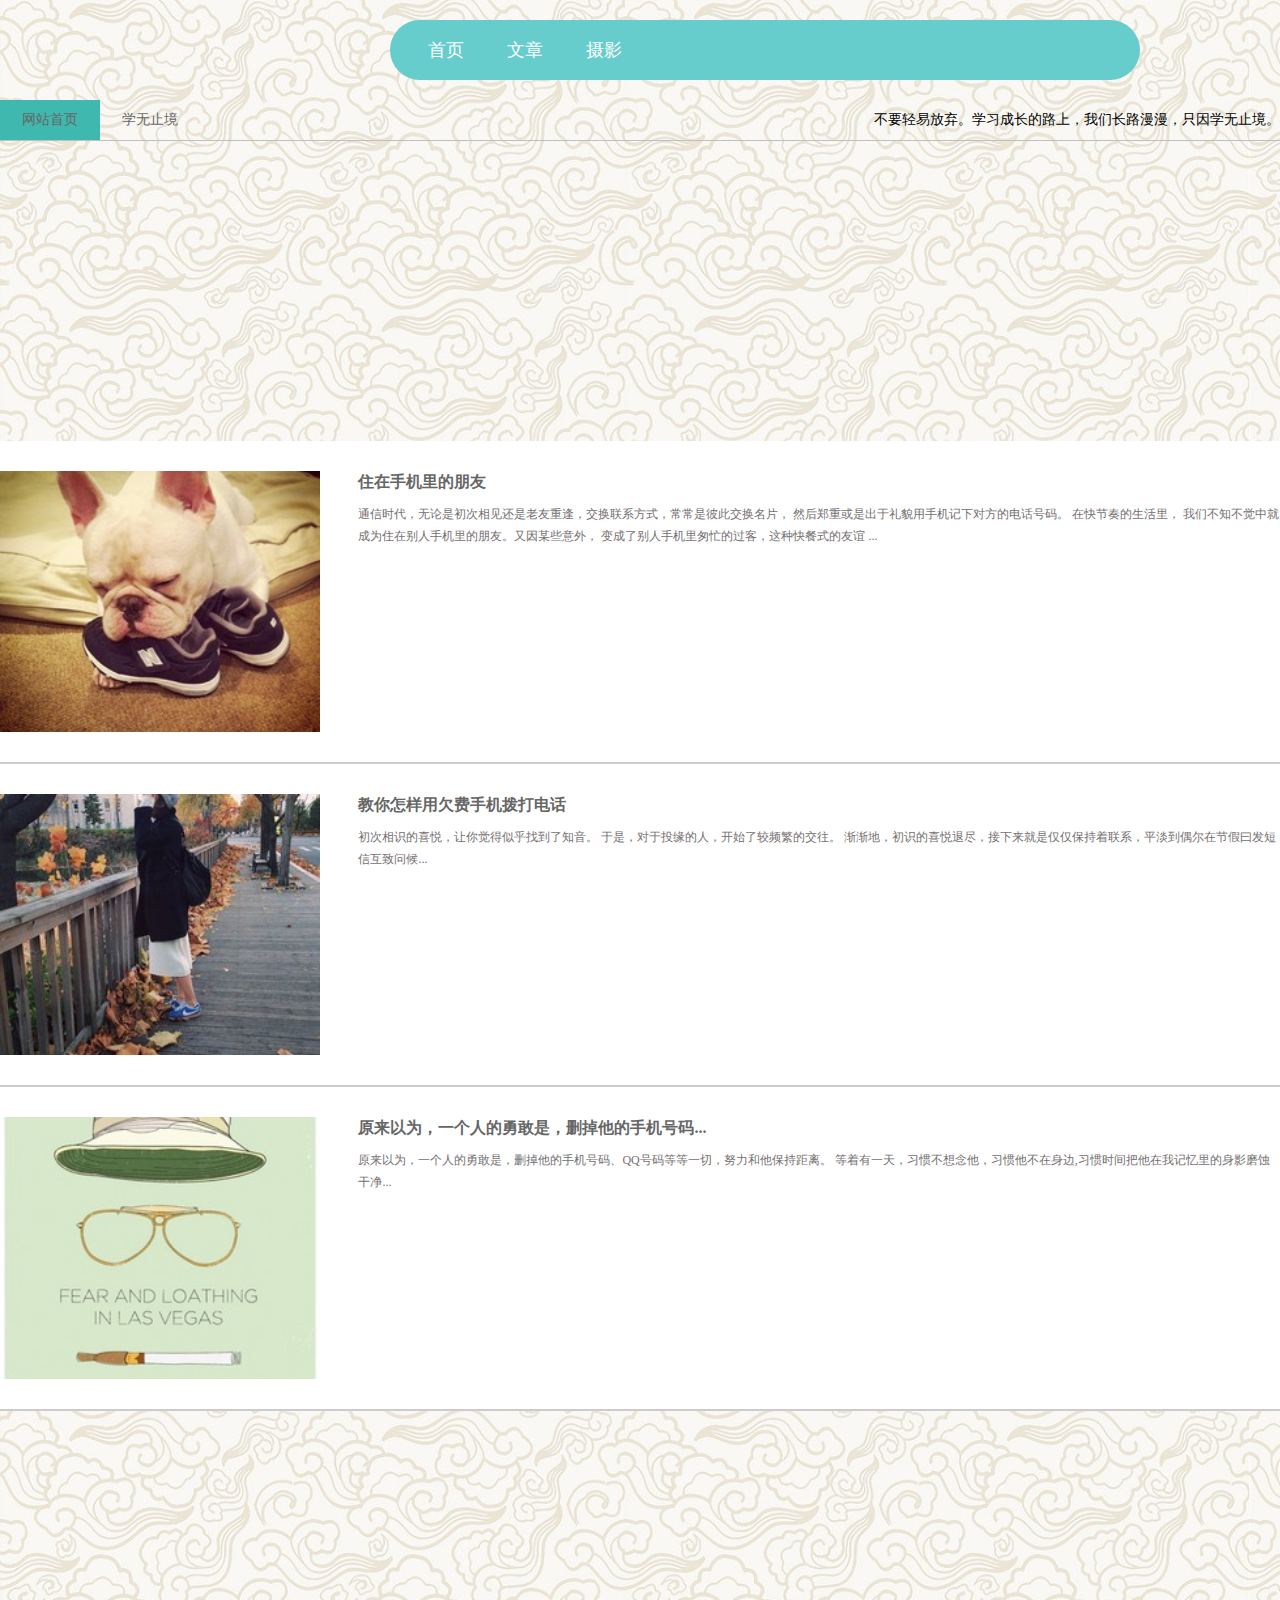
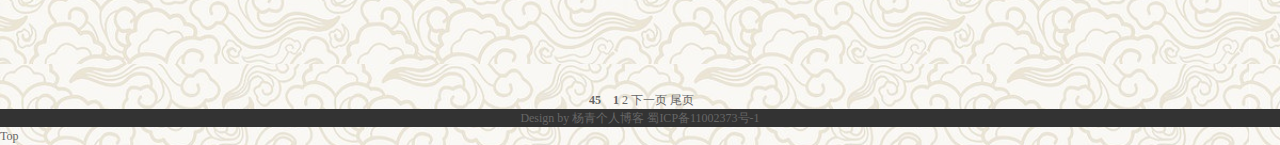
==== commit cbb597a0: "changes" ====
--- a/essay.html
+++ b/essay.html
@@ -2,150 +2,55 @@
 <html>
 <head>
 <meta charset="gbk">
-<title>ѧ��ֹ��_���˲��� - һ��վ��webǰ�����֮·��Ů����Ա���˲�����վ</title>
-<meta name="keywords" content="���˲���,������˲���,���˲���ģ��,����" />
-<meta name="description" content="������˲��ͣ���һ��վ��webǰ�����֮·��Ů����Ա������վ���ṩ���˲���ģ�������Դ���صĸ���ԭ����վ��" />
-<meta name="viewport" content="width=device-width, initial-scale=1.0">
-<link href="css/base.css" rel="stylesheet">
+<title>ѧ��ֹ��</title>
+<meta name="keywords" content="���˲���,���" />
 <link href="css/index.css" rel="stylesheet">
-<link href="css/n.css" rel="stylesheet">
+<link href="css/essay.css" rel="stylesheet">
 </head>
 <body>
 <header>
-  <div class="logo f_l"> <a href="/"><img src="images/logo.png"></a> </div>
+  <!--<div class="logo f_l"> <a href="/"><img src="images/"></a> </div>-->
   <nav id="topnav" class="f_r">
     <ul>
       <a href="index.html" target="_blank">��ҳ</a>
       <a href="essay.html" target="_blank">����</a>
-      <a href="life.html" target="_blank">����</a>
       <a href="photo.html" target="_blank">��Ӱ</a>
-      <a href="message.html" target="_blank">����</a>
     </ul>
   </nav>
 </header>
-<div class="pagebg sh"></div>
 <div class="container">
   <h1 class="t_nav"><span>��Ҫ���׷�����ѧϰ�ɳ���·�ϣ����ǳ�·������ֻ��ѧ��ֹ���� </span><a href="/" class="n1">��վ��ҳ</a><a href="/" class="n2">ѧ��ֹ��</a></h1>
   <!--blogsbox begin-->
-  <div class="blogsbox">
-    <div class="blogs" data-scroll-reveal="enter bottom over 1s" >
-      <h3 class="blogtitle"><a href="/" target="_blank">������Щ���ĵ���·�����������ҳ���!</a></h3>
-      <span class="blogpic"><a href="/" title=""><img src="images/toppic01.jpg" alt=""></a></span>
-      <p class="blogtext">��ͼ��Ҫʵ����ͼЧ�����Ҳ������·�����1�����������ݿ�ģ�ͣ������ֶΣ��ֱ���ͼƬ2��ͼƬ3��2�����ӱ�ǩģ�壬��if��else if ���жϣ������˼·�Ѵ򿪣���ʽ���þͿ��Զ���������... </p>
-      <div class="bloginfo">
-        <ul>
-          <li class="author"><a href="/">����</a></li>
-          <li class="lmname"><a href="/">ѧ��ֹ��</a></li>
-          <li class="timer">2018-5-13</li>
-          <li class="view"><span>34567</span>���Ķ�</li>
-          <li class="like">9999</li>
-        </ul>
-      </div>
-    </div>
-    <div class="blogs" data-scroll-reveal="enter bottom over 1s" >
-      <h3 class="blogtitle"><a href="/" target="_blank">�۹�cms ��ҳ�����б�ҳ ʵ��ͼ�Ĳ�ͬ��ʽ���÷���</a></h3>
-      <p class="blogtext">��ͼ��Ҫʵ����ͼЧ�����Ҳ������·�����1�����������ݿ�ģ�ͣ������ֶΣ��ֱ���ͼƬ2��ͼƬ3��2�����ӱ�ǩģ�壬��if��else if ���жϣ������˼·�Ѵ򿪣���ʽ���þͿ��Զ���������...</p>
-      <div class="bloginfo">
-        <ul>
-          <li class="author"><a href="/">����</a></li>
-          <li class="lmname"><a href="/">ѧ��ֹ��</a></li>
-          <li class="timer">2018-5-13</li>
-          <li class="view">4567���Ķ�</li>
-          <li class="like">9999</li>
-        </ul>
-      </div>
-    </div>
-    <div class="blogs" data-scroll-reveal="enter bottom over 1s" >
-      <h3 class="blogtitle"><a href="/" target="_blank">������Щ���ĵ���·�����������ҳ���!</a></h3>
-      <span class="bplist"><a href="/" title="">
-      <li><img src="images/avatar.jpg" alt=""></li>
-      <li><img src="images/toppic02.jpg" alt=""></li>
-      <li><img src="images/banner01.jpg" alt=""></li>
-      </a></span>
-      <p class="blogtext">��ͼ��Ҫʵ����ͼЧ�����Ҳ������·�����1�����������ݿ�ģ�ͣ������ֶΣ��ֱ���ͼƬ2��ͼƬ3��2�����ӱ�ǩģ�壬��if��else if ���жϣ������˼·�Ѵ򿪣���ʽ���þͿ��Զ���������... </p>
-      <div class="bloginfo">
-        <ul>
-          <li class="author"><a href="/">����</a></li>
-          <li class="lmname"><a href="/">ѧ��ֹ��</a></li>
-          <li class="timer">2018-5-13</li>
-          <li class="view"><span>34567</span>���Ķ�</li>
-          <li class="like">9999</li>
-        </ul>
-      </div>
-    </div>
-    </div>
-
+  <div class="blog">
+    <article>
+      <figure><img src="images/01.jpg"></figure>
+      <ul>
+        <h3><a href="/">ס���ֻ��������</a></h3>
+        <p>ͨ��ʱ���������ǳ���������������ط꣬������ϵ��ʽ�������Ǳ˴˽�����Ƭ�� Ȼ��֣�ػ��ǳ�����ò���ֻ����¶Է��ĵ绰���롣
+          �ڿ���������� ���ǲ�֪�����оͳ�Ϊס�ڱ����ֻ�������ѡ�����ĳЩ���⣬ ����˱����ֻ����æ�Ĺ��ͣ����ֿ��ʽ������ ...</p>
+      </ul>
+    </article>
+    <article>
+      <figure><img src="images/02.jpg"></figure>
+      <ul>
+        <h3><a href="/">����������Ƿ���ֻ�����绰</a></h3>
+        <p>������ʶ��ϲ�ã���������ƺ��ҵ���֪���� ���ǣ�����ͶԵ���ˣ���ʼ�˽�Ƶ���Ľ�����
+          �����أ���ʶ��ϲ���˾������������ǽ�����������ϵ��ƽ����ż���ڽڼ�Ի�����Ż����ʺ�...</p>
+      </ul>
+    </article>
+    <article>
+      <figure><img src="images/03.jpg"></figure>
+      <ul>
+        <h3><a href="/">ԭ����Ϊ��һ���˵��¸��ǣ�ɾ�������ֻ�����...</a></h3>
+        <p>ԭ����Ϊ��һ���˵��¸��ǣ�ɾ�������ֻ����롢QQ����ȵ�һ�У�Ŭ���������־��롣
+          ������һ�죬ϰ�߲���������ϰ������������,ϰ��ʱ��������Ҽ��������Ӱĥʴ�ɾ�... </p>
+      </ul>
+    </article>
+  </div>
     <div class="pagelist"><a title="Total record">&nbsp;<b>45</b> </a>&nbsp;&nbsp;&nbsp;<b>1</b>&nbsp;<a href="/download/index_2.html">2</a>&nbsp;<a href="/download/index_2.html">��һҳ</a>&nbsp;<a href="/download/index_2.html">βҳ</a></div>
-    
   </div>
   <!--blogsbox end-->
 
-<aside>
-  <div class="aside-box" id="asideProfile">
-    <div class="author">
-      <img width="100" height="100" class="author-photo" src="images"/>
-      <span class="words">
-       ���˲��ͣ�������������Ϣ����¼�����Σ��ڴ���Ĺ�����
-      </span>
-    </div>
-    <ul>
-      <li class="sina">
-        <a title="����΢��" href="http://weibo.com/" target="_blank" rel="nofollow">
-            <i class="fa fa-weibo"></i>
-        </a>
-      </li>
-      <li class="weixin">
-        <a title="΢��">
-          <i class="fa fa-weixin"></i>
-          <span style="background-image: url(https://www.i-lijin.com/weixi.png);"></span>
-        </a>
-       </li>
-      <li class="email">
-        <a title="����" href="http://mail.qq.com" target="_blank" rel="nofollow">
-          <i class="fa fa-email"></i>
-        </a>
-      </li>
-    </ul>
-  </div>
-  <div class="aside-box" id="asideNewArticle">
-    <ul class="aside-content tabcelan">
-      <li id="con-title">
-        <ul id="tab">
-          <li class="tabhover" id="one1">����</li>
-          <li class="" id="one2">�Ƽ�</li>
-          <li class="" id="one3">����</li>
-        </ul>
-      </li>
-      <li id="con_one">
-        <ul id="con_one_1" style="display: block">
-          <li>����1</li>
-          <li>����2</li>
-          <li>����3</li>
-        </ul>
-        <ul id="con_one_2" style="display: block">
-          <li>����1</li>
-          <li>����2</li>
-          <li>����3</li>
-        </ul>
-        <ul id="con_one_3" style="display: block">
-          <li>����1</li>
-          <li>����2</li>
-          <li>����3</li>
-        </ul>
-      </li>
-    </ul>
-  </div>
-  <div class="aside-box-label" id="label" style="visibility: visible; animation-name: fadeInDown">
-    <h3 class="wideget-title">
-      <i class="fa fa-th"></i>
-      ���ű�ǩ
-    </h3>
-    <ul></ul>
-  </div>
-  <div  class="aside-box" id="asideFooter">
-    <h3 class="aside-title">�������</h3>
-  </div>
-</aside>
 <footer>
   <p>Design by <a href="http://www.yangqq.com" target="_blank">������˲���</a> <a href="/">��ICP��11002373��-1</a></p>
 </footer>
--- a/css/index.css
+++ b/css/index.css
@@ -1,73 +1,98 @@
-@charset "gb2312";
-/* �õ�Ƭ */
-.banner { height : 280px; width : 670px; overflow : hidden; }
-#slide-runner { height : 280px; width : 670px; overflow : hidden; position : absolute; }
-#slide-holder img { position : absolute; }
-#slide-controls { left : 0; bottom : 0px; width : 670px; height : 34px; display : none; position : absolute; background : url(../images/slide-bg.png) 0 0; }
-#slide-controls p.text { float : left; color : #fff; display : inline; line-height : 16px; margin : 10px 0 0 20px; }
-#slide-controls p#slide-nav { float : right; height : 24px; display : inline; margin : 5px 0px 0 0; }
-#slide-controls p#slide-nav a { float : left; width : 24px; height : 24px; display : inline; font-size : 11px; margin : 0 5px 0 0; line-height : 24px; text-align : center; color: #fff }
-#slide-controls p#slide-nav a.on { background-position : 0 -24px; }
-#slide-controls p#slide-nav a { background-image : url(../images/silde-nav.png); }
-/*�������б�*/
-.topnews { margin: 20px 0; }
-.topnews h2 { font-size: 16px; font-weight: bold; line-height: 36px; color: #333; border-bottom: #db6d4c 4px solid; }
-.topnews h2 b { }
-.topnews h2 span { float: right; font-size: 12px; font-weight: normal; }
-.topnews h2 span a { display: inline-block; padding: 0 5px; }
-.topnews h2 span a:hover { color: #000 }
-.blogs { padding: 30px 0; position: relative; border-bottom: #CCC 1px solid; overflow: hidden }
-.blogs h3 { font-size: 16px; font-weight: bold; transition: all .5s; margin-bottom: 10px }
-.blogs h3 a { color: #474645; }
-.blogs h3 a:hover { color: #066; text-decoration: underline }
-.blogs figure { float: left; width: 25%; overflow: hidden; }
-.blogs figure img { width: 100%; margin: auto; -moz-transition: all 0.5s; -webkit-transition: all 0.5s; -o-transition: all 0.5s; transition: all 0.5s; }
-.blogs figure:hover img { -moz-transform: scale(1.1); -webkit-transform: scale(1.1); -o-transform: scale(1.1); -ms-transform: scale(1.1); }
-.blogs ul { float: right; line-height: 22px; width: 72%; color: #756F71;}
-.autor { overflow: hidden; clear: both; margin: 10px 0; display: inline-block; color: #838383; width: 100%;  }
-.autor span { margin: 0 10px 0 0; padding-left: 20px }
-.autor span a { color: #759b08; }
-.autor span a:hover { text-decoration: underline }
-.lm { background: url(../images/newsbg01.png) no-repeat left center }
-.dtime { background: url(../images/newsbg02.png) no-repeat left center }
-.viewnum { background: url(../images/newsbg04.png) no-repeat left center }
-.pingl { background: url(../images/newsbg03.png) no-repeat left center }
-.tit01 h3 { line-height: 40px; color: #38485A; font-size: 18px; border-bottom: 1px solid #E6E6E6; height: 40px }
-/* ��ע����ʽ */
-.gzwm ul { width: 100%; margin: 30px 0; overflow: hidden }
-.gzwm li { width: 52px; margin: 0 18px 0 5px; float: left; }
-.gzwm li a { color: #747F8C; width: 52px; text-align: center; padding-top: 60px; float: left; }
-.gzwm .rss { background: url(../images/ico_04_1.jpg) no-repeat scroll 0% 0% transparent; }
-.gzwm .rss:hover { color: #000; background: url(../images/ico_04.png) no-repeat scroll 0% 0% transparent; }
-.gzwm .xlwb { background: url(../images/ico_05_1.jpg) no-repeat scroll 0% 0% transparent; }
-.gzwm .xlwb:hover { color: #000; background: url(../images/ico_05.png) no-repeat scroll 0% 0% transparent; }
-.gzwm .txwb { background: url(../images/ico_06_1.jpg) no-repeat scroll 0% 0% transparent; }
-.gzwm .txwb:hover { color: #000; background: url(../images/ico_06.png) no-repeat scroll 0% 0% transparent; }
-.gzwm .wx { background: url(../images/ico_07_1.jpg) no-repeat scroll 0% 0% transparent; }
-.gzwm .wx:hover { color: #000; background: url(../images/ico_07.png) no-repeat scroll 0% 0% transparent; }
-/*ͼ���б�*/
-.tuwen { width: 100%; clear: both; overflow: hidden; margin: 20px 0 }
-.tuwen h3 { line-height: 40px; color: #38485A; font-size: 18px; border-bottom: 1px solid #E6E6E6; height: 40px; margin-bottom: 30px }
-.tuwen li { overflow: hidden; clear: both; margin-bottom: 10px }
-.tuwen li img { width: 70px; float: left; margin-right: 15px }
-.tuwen li b { overflow: hidden; width: 100%; font-weight: normal; color: #333; font-size: 14px; line-height: 30px }
-.tuwen li a b:hover { text-decoration: underline; color: #F60 }
-.tuwen li span { color: #999; margin-right: 10px }
-.tuwen p { margin-top: 5px }
-.tulanmu { background: url(../images/lanmbq.png) no-repeat center left; padding-left: 17px }
-.tulanmu a { color: #999; }
-.tulanmu a:hover { color: #066 }
-.tutime { background: url(../images/datepng.png) no-repeat left center; padding-left: 15px }
-.tuwen li:hover { background: #f4f3f3 }
-/*��ҳ�Ҳ��� 300*/
-.ad { width: 300px; overflow: hidden; margin: 30px 0 }
-.ad img { width: 300px; }
-/*��������*/
+@charset "UTF-8";
+/* 公共css*/
+* { margin: 0; padding: 0 }
+body { font: 12px/1.5 'Microsoft Yahei', 'Simsun'; color: #666666;
+    background-image: url("../images/background .jpg");background-size: 100%;}
+img { border: 0; display: block }
+ul { list-style: none; }
+h1, h2, h3, h4, h5, h6 { font-size: 100%; font-weight: normal; }
+a { outline: none; }
+a:link, a:visited { text-decoration: none; color: #666 }
+a:hover { text-decoration: none; }
+.blank { height: 5px; overflow: hidden; width: 100%; margin: auto;}
+
+/*header头部*/
+header { width: 1000px; margin: 20px auto; overflow: hidden;text-align: center}
+#logo {  float: left;}
+#topnav { width: 75%; background: #66cccc; height: 60px; line-height: 60px; text-align: center; border-radius: 60px; float: right}
+#topnav a { display: inline-block;text-align:center;font-size: 18px; font-family: "Microsoft Yahei", Arial, Helvetica, sans-serif; padding: 0 20px; color: #FFF}
+#topnav a:hover { background: #fff; color: #000; }/*hover 选择器鼠标指针在其上浮动的链接设置样式。*/
+#main{width: 1000px;margin: 0 auto}
+
+/*section文章*/
+section { width: 70%; margin: 10px 15px; float: left}
+/*slide幻灯片*/
+#frame{position:absolute;width:670px;height:280px;overflow:hidden;border-radius:5px;float: left;}
+#dis{position:absolute;left:10px;top:0;opacity:0.5}
+#photos img{float:left;width:670px;height:280px}
+#photos { position: absolute;z-index:0; width: calc(670px * 4);/*修改图片数量的话需要修改下面的动画参数*/  }
+.play{ animation: ma 10s ease-out infinite alternate;}
+@keyframes ma {
+    0%,25% {margin-left: 0;}
+    30%,50% {margin-left: -670px;}
+    55%,75% {margin-left: -1340px;}
+    80%,100% {margin-left: -2010px;}
+}
+/*Left article*/
+.blog { margin: 280px 0;float: left}
+.blog h2 { font-size: 16px; font-weight: bold; line-height: 36px; color: #333; border-bottom: #db6d4c 4px solid; }
+.blog h2 b { }
+.blog h2 span { float: right; font-size: 12px; font-weight: normal; }
+.blog h2 span a { display: inline-block; padding: 0 5px; }
+.blog h2 span a:hover { color: #000 }
+article { padding: 30px 0; position: relative; border-bottom: #CCC 2px solid; overflow: hidden;background: #FFFFFF}
+article h3 { font-size: 16px; font-weight: bold; transition: all .5s; margin-bottom: 10px }
+article h3 a { color: #474645; }
+article h3 a:hover { color: #066; text-decoration: underline }
+article figure { float: left; width: 25%; overflow: hidden; }
+article figure img { width: 100%; margin: auto; -moz-transition: all 0.5s; -webkit-transition: all 0.5s; -o-transition: all 0.5s; transition: all 0.5s; }
+article figure:hover img { -moz-transform: scale(1.1); -webkit-transform: scale(1.1); -o-transform: scale(1.1); -ms-transform: scale(1.1); }
+article ul { float: right; line-height: 22px; width: 72%; color: #756F71;}
+
+/*asideSTAR*/
+aside{ width:270px;margin:10px 0;float: left}
+/*author*/
+#author_box{position:relative;width:270px;height:270px;background: #FFFFFF;float: left}
+.author{width:270px; height:140px;float: left;}
+.author img{width: 100px;height: 137px;float: left}
+.author span{width: 100px;height: 137px;float: left;text-align: left}
+ul{width: 270px;height: 130px;float: left}
+li img{margin: 40px 20px;float: left}
+/*Tab选项卡导航*/
+.nav{position: relative;width: 270px;height: 250px;margin: 20px 0}
+.nav > li{float: left;}
+.nav label{display: block;width: 90px;height: 50px;background-color: pink;text-align: center;line-height: 50px;color: #000000;font-size: 18px;transition: .5s;}
+input{display: none;}
+input:checked ~ label{padding-bottom: 10px;margin-top: -10px;background-color: beige;}
+input:checked ~ .list{display: block;}
+.list{position: absolute;display: none;top:50px;left: 0;width: 270px;height:250px;background-color:beige;}
+.list > li{height: 20px;padding-left: 20px;font-size: 16px;text-align: left;line-height: 20px;color: #000000;margin-top: 10px}
+/*cloud Label*/
+.cloud { width: 100%; clear: both; overflow: hidden }
+.cloud h3 { line-height: 40px; color: #38485A; font-size: 18px;}
+.cloud ul { margin: 5px 0 }
+.cloud ul li { line-height: 24px; height: 24px; display: block; background: #999; float: left; padding: 3px 9px; margin: 10px 10px 0 0; border-radius: 8px; -moz-transition: all 0.5s; -webkit-transition: all 0.5s; -o-transition: all 0.5s; transition: all 0.5s; }
+.cloud ul li a { color: #FFF }
+.cloud ul li:nth-child(8n-7) { background: #8A9B0F }
+.cloud ul li:nth-child(8n-6) { background: #EB6841 }
+.cloud ul li:nth-child(8n-5) { background: #3FB8AF }
+.cloud ul li:nth-child(8n-4) { background: #FE4365 }
+.cloud ul li:nth-child(8n-3) { background: #FC9D9A }
+.cloud ul li:nth-child(8n-2) { background: #EDC951 }
+.cloud ul li:nth-child(8n-1) { background: #C8C8A9 }
+.cloud ul li:nth-child(8n) { background: #83AF9B }
+.cloud ul li:first-child { background: #036564 }
+.cloud ul li:last-child { background: #3299BB }
+.cloud ul li:hover { border-radius: 0; text-shadow: #000 1px 1px 1px }
+/*Related Links*/
 .links { width: 100%; overflow: hidden; clear: both }
-.links h3 { line-height: 40px; color: #38485A; font-size: 18px; border-bottom: 1px solid #E6E6E6; height: 40px; margin-bottom: 20px }
-.links h3 span { float: right; font-size: 12px; }
-.links h3 span a { color: #999; padding: 0 5px }
-.links h3 span a:hover { color: #F60; text-decoration: underline }
+.links h3 { line-height: 40px; color: #38485A; font-size: 18px;}
 .links ul { background: #f9f9f9; padding: 10px; overflow: hidden; border: #e9e9e9 1px solid }
-.links ul li { float: left; padding: 5px 8px }
+.links ul li { float: left; padding: 6px 10px }
 .links ul li a:hover { color: #000 }
+/*asideEND*/
+
+/*footer*/
+footer { background: #333; width: 100%; clear: both; text-align: center; }
+.footer{ color: #fff; line-height: 24px; }
+.footer a{color: #fff; line-height: 24px;}--- a/css/essay.css
+++ b/css/essay.css
@@ -0,0 +1,5 @@
+h1.t_nav span { float: right; color: #000; }
+h1.t_nav { border-bottom: #bfbfbf 1px solid; font-size: 14px; font-weight: normal; line-height: 40px; width: 100%; overflow: hidden; margin-bottom: 20px }
+.n1, .n2 { width: 100px; display: block; text-align: center; float: left; color: #fff; }
+.n1 { background:#3FB8AF; }
+.pagelist{text-align: -webkit-center}
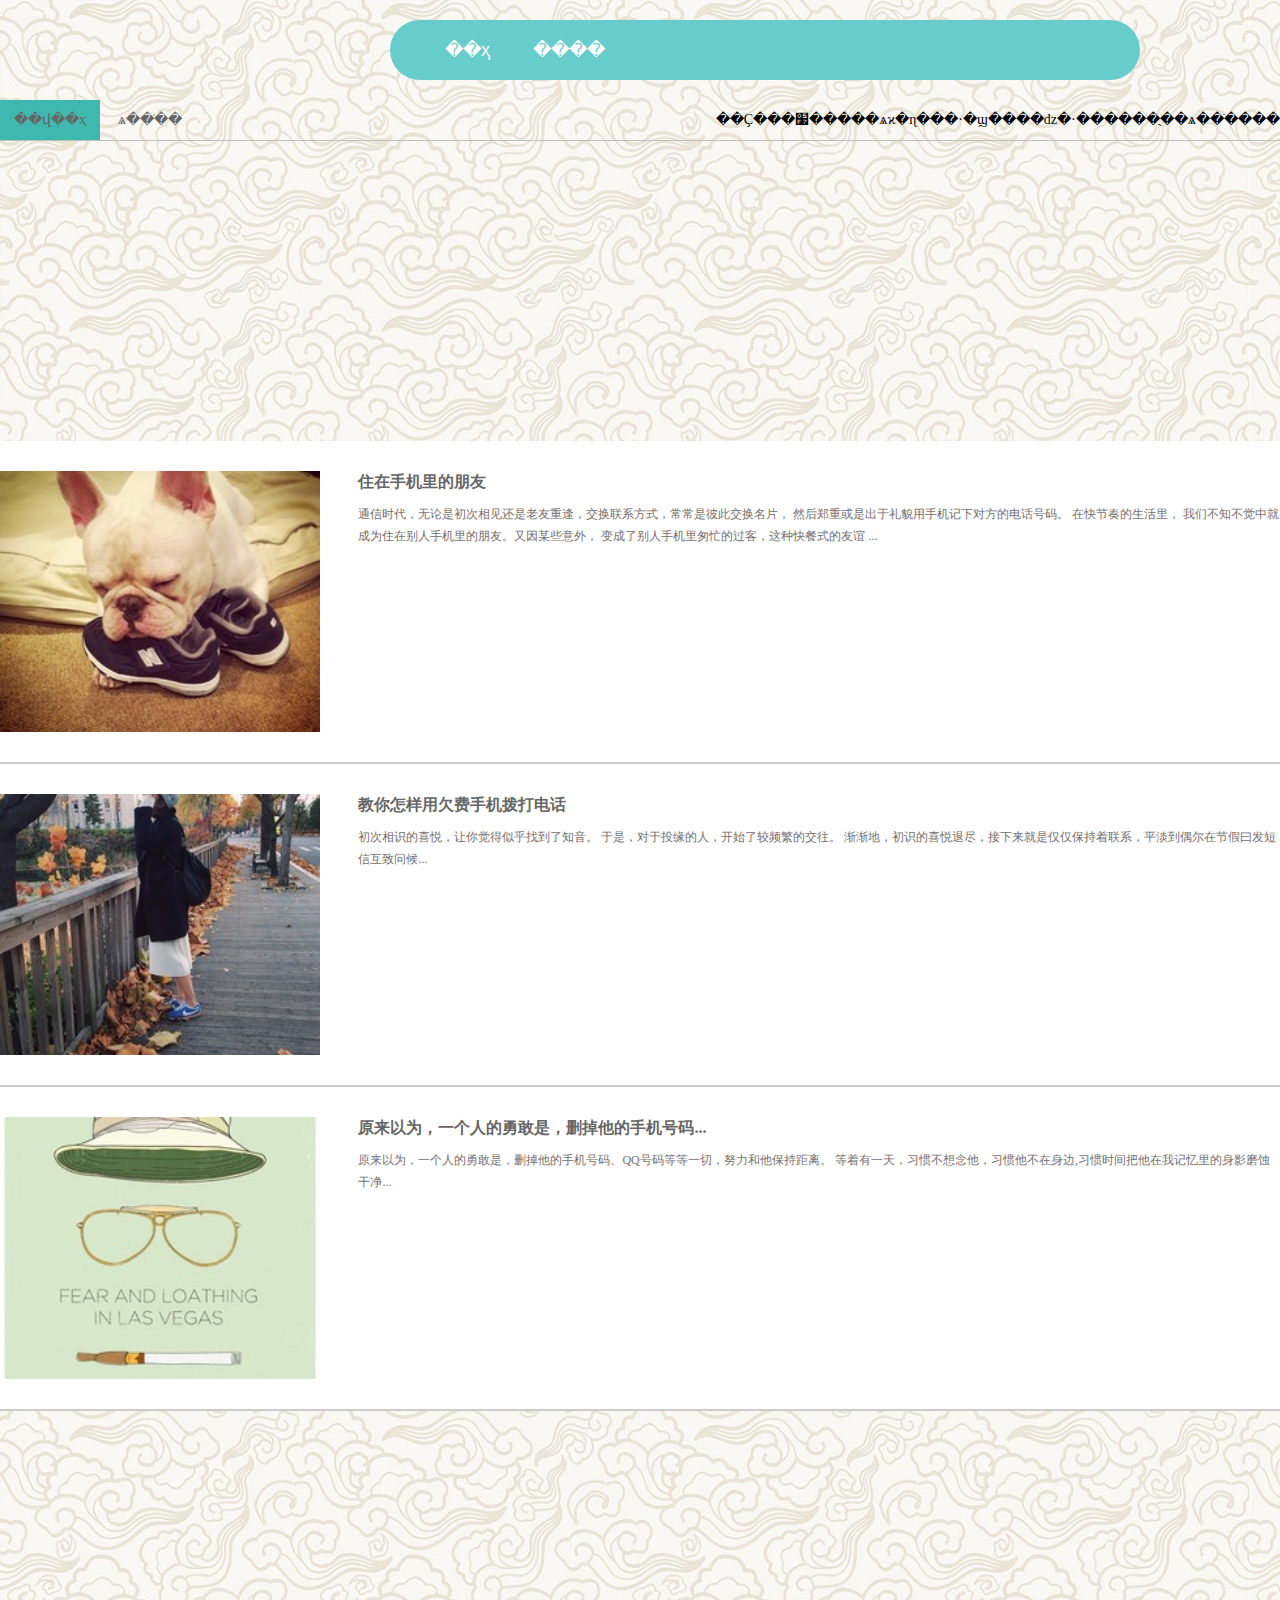
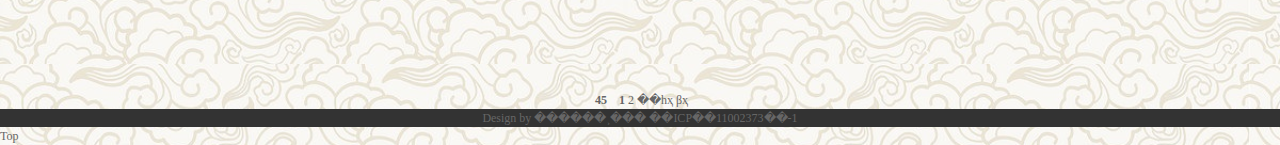
==== commit fd9e1343: "revise essay.html" ====
--- a/essay.html
+++ b/essay.html
@@ -1,7 +1,7 @@
 <!doctype html>
 <html>
 <head>
-<meta charset="gbk">
+<meta charset="UTF-8">
 <title>ѧ��ֹ��</title>
 <meta name="keywords" content="���˲���,���" />
 <link href="css/index.css" rel="stylesheet">
@@ -25,25 +25,25 @@
     <article>
       <figure><img src="images/01.jpg"></figure>
       <ul>
-        <h3><a href="/">ס���ֻ��������</a></h3>
-        <p>ͨ��ʱ���������ǳ���������������ط꣬������ϵ��ʽ�������Ǳ˴˽�����Ƭ�� Ȼ��֣�ػ��ǳ�����ò���ֻ����¶Է��ĵ绰���롣
-          �ڿ���������� ���ǲ�֪�����оͳ�Ϊס�ڱ����ֻ�������ѡ�����ĳЩ���⣬ ����˱����ֻ����æ�Ĺ��ͣ����ֿ��ʽ������ ...</p>
+        <h3><a href="/">住在手机里的朋友</a></h3>
+        <p>通信时代，无论是初次相见还是老友重逢，交换联系方式，常常是彼此交换名片， 然后郑重或是出于礼貌用手机记下对方的电话号码。
+          在快节奏的生活里， 我们不知不觉中就成为住在别人手机里的朋友。又因某些意外， 变成了别人手机里匆忙的过客，这种快餐式的友谊 ...</p>
       </ul>
     </article>
     <article>
       <figure><img src="images/02.jpg"></figure>
       <ul>
-        <h3><a href="/">����������Ƿ���ֻ�����绰</a></h3>
-        <p>������ʶ��ϲ�ã���������ƺ��ҵ���֪���� ���ǣ�����ͶԵ���ˣ���ʼ�˽�Ƶ���Ľ�����
-          �����أ���ʶ��ϲ���˾������������ǽ�����������ϵ��ƽ����ż���ڽڼ�Ի�����Ż����ʺ�...</p>
+        <h3><a href="/">教你怎样用欠费手机拨打电话</a></h3>
+        <p>初次相识的喜悦，让你觉得似乎找到了知音。 于是，对于投缘的人，开始了较频繁的交往。
+          渐渐地，初识的喜悦退尽，接下来就是仅仅保持着联系，平淡到偶尔在节假曰发短信互致问候...</p>
       </ul>
     </article>
     <article>
       <figure><img src="images/03.jpg"></figure>
       <ul>
-        <h3><a href="/">ԭ����Ϊ��һ���˵��¸��ǣ�ɾ�������ֻ�����...</a></h3>
-        <p>ԭ����Ϊ��һ���˵��¸��ǣ�ɾ�������ֻ����롢QQ����ȵ�һ�У�Ŭ���������־��롣
-          ������һ�죬ϰ�߲���������ϰ������������,ϰ��ʱ��������Ҽ��������Ӱĥʴ�ɾ�... </p>
+        <h3><a href="/">原来以为，一个人的勇敢是，删掉他的手机号码...</a></h3>
+        <p>原来以为，一个人的勇敢是，删掉他的手机号码、QQ号码等等一切，努力和他保持距离。
+          等着有一天，习惯不想念他，习惯他不在身边,习惯时间把他在我记忆里的身影磨蚀干净... </p>
       </ul>
     </article>
   </div>
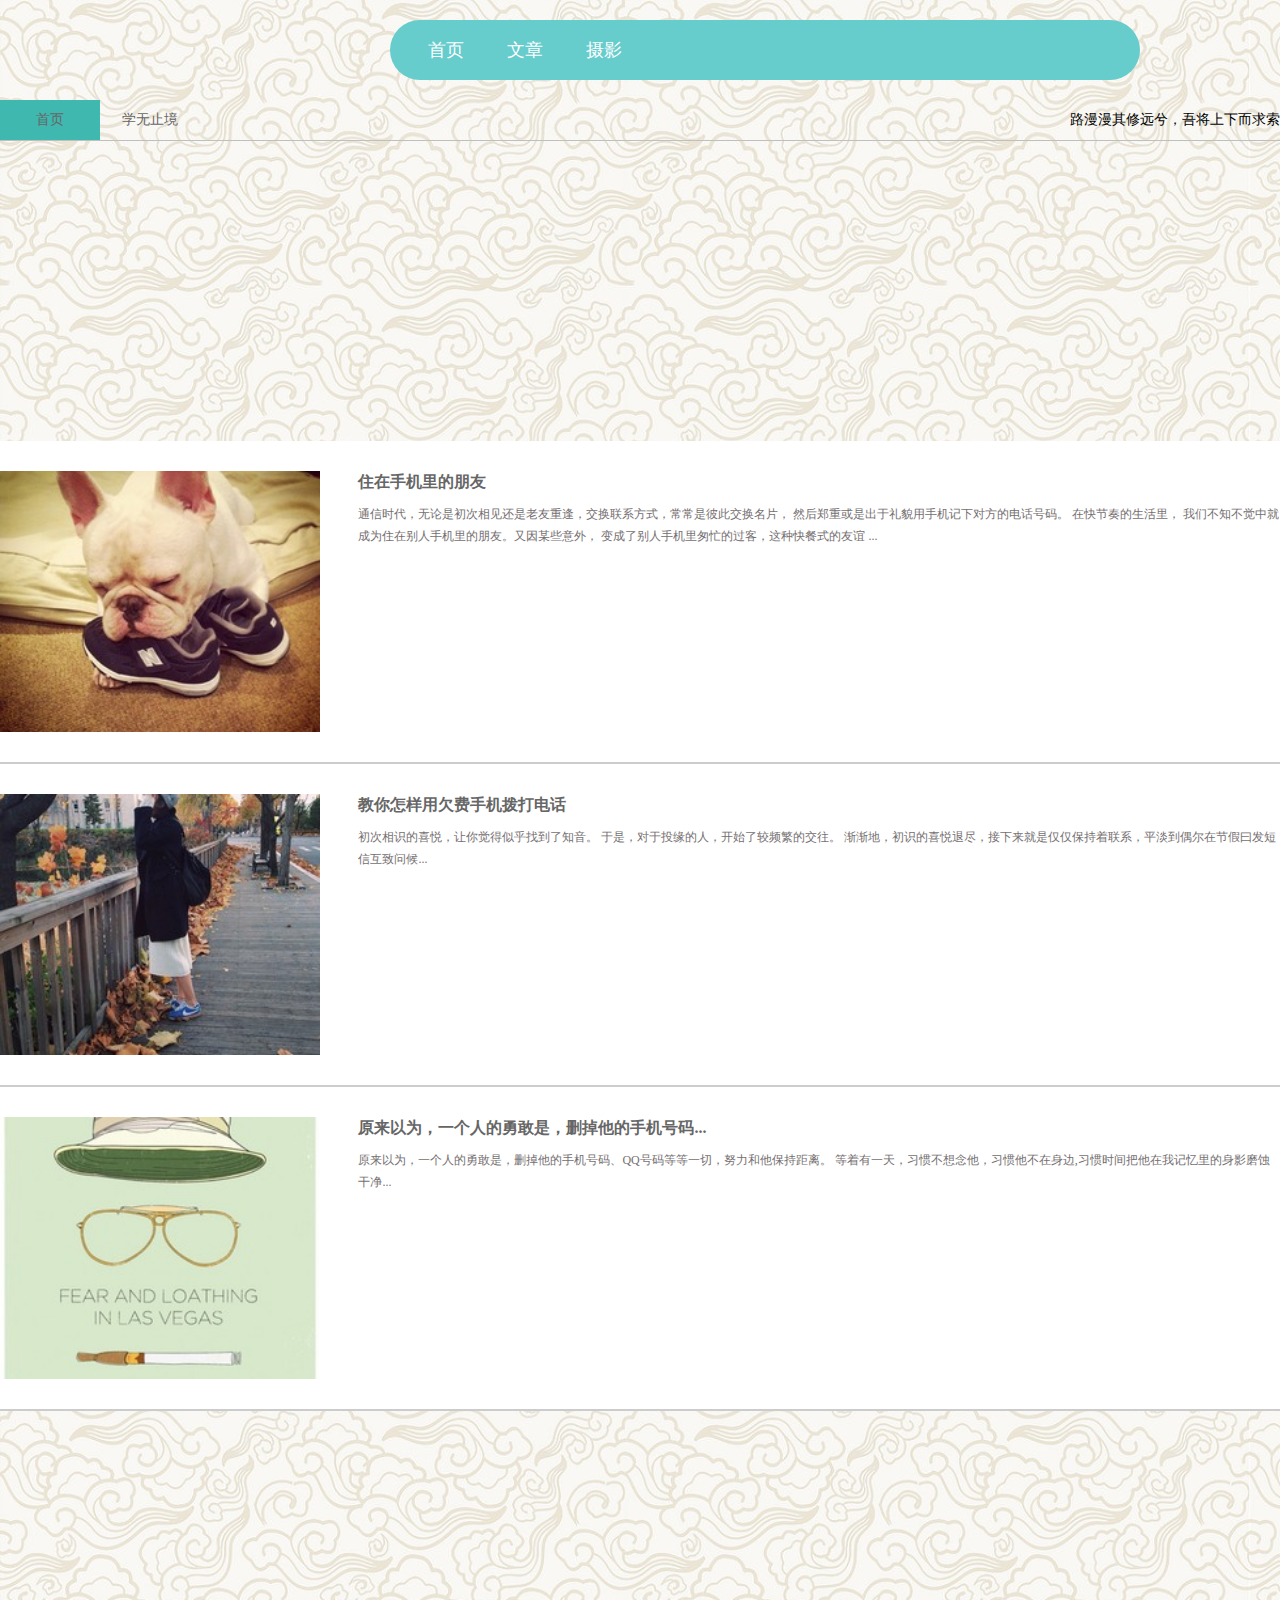
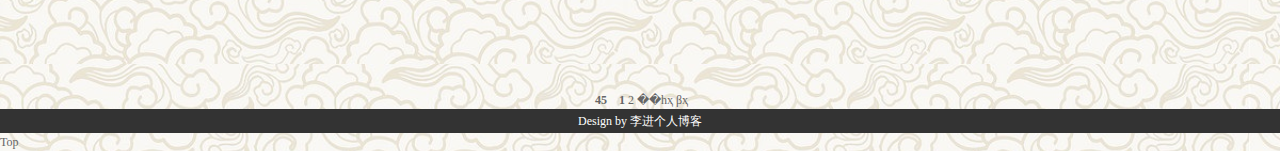
==== commit cfab8e78: "revise essay.html" ====
--- a/essay.html
+++ b/essay.html
@@ -2,24 +2,23 @@
 <html>
 <head>
 <meta charset="UTF-8">
-<title>ѧ��ֹ��</title>
-<meta name="keywords" content="���˲���,���" />
+<title>学无止境</title>
+<meta name="keywords" content="个人博客,李进" />
 <link href="css/index.css" rel="stylesheet">
 <link href="css/essay.css" rel="stylesheet">
 </head>
 <body>
 <header>
-  <!--<div class="logo f_l"> <a href="/"><img src="images/"></a> </div>-->
   <nav id="topnav" class="f_r">
     <ul>
-      <a href="index.html" target="_blank">��ҳ</a>
-      <a href="essay.html" target="_blank">����</a>
-      <a href="photo.html" target="_blank">��Ӱ</a>
+      <a href="index.html" target="_blank">首页</a>
+      <a href="essay.html" target="_blank">文章</a>
+      <a href="photo.html" target="_blank">摄影</a>
     </ul>
   </nav>
 </header>
 <div class="container">
-  <h1 class="t_nav"><span>��Ҫ���׷�����ѧϰ�ɳ���·�ϣ����ǳ�·������ֻ��ѧ��ֹ���� </span><a href="/" class="n1">��վ��ҳ</a><a href="/" class="n2">ѧ��ֹ��</a></h1>
+  <h1 class="t_nav"><span>路漫漫其修远兮，吾将上下而求索</span><a href="/" class="n1">首页</a><a href="/" class="n2">学无止境</a></h1>
   <!--blogsbox begin-->
   <div class="blog">
     <article>
@@ -52,7 +51,7 @@
   <!--blogsbox end-->
 
 <footer>
-  <p>Design by <a href="http://www.yangqq.com" target="_blank">������˲���</a> <a href="/">��ICP��11002373��-1</a></p>
+  <p class="footer">Design by <a href="index.html" target="_blank">李进个人博客</a></p>
 </footer>
 <a href="#" class="cd-top">Top</a>
 </body>
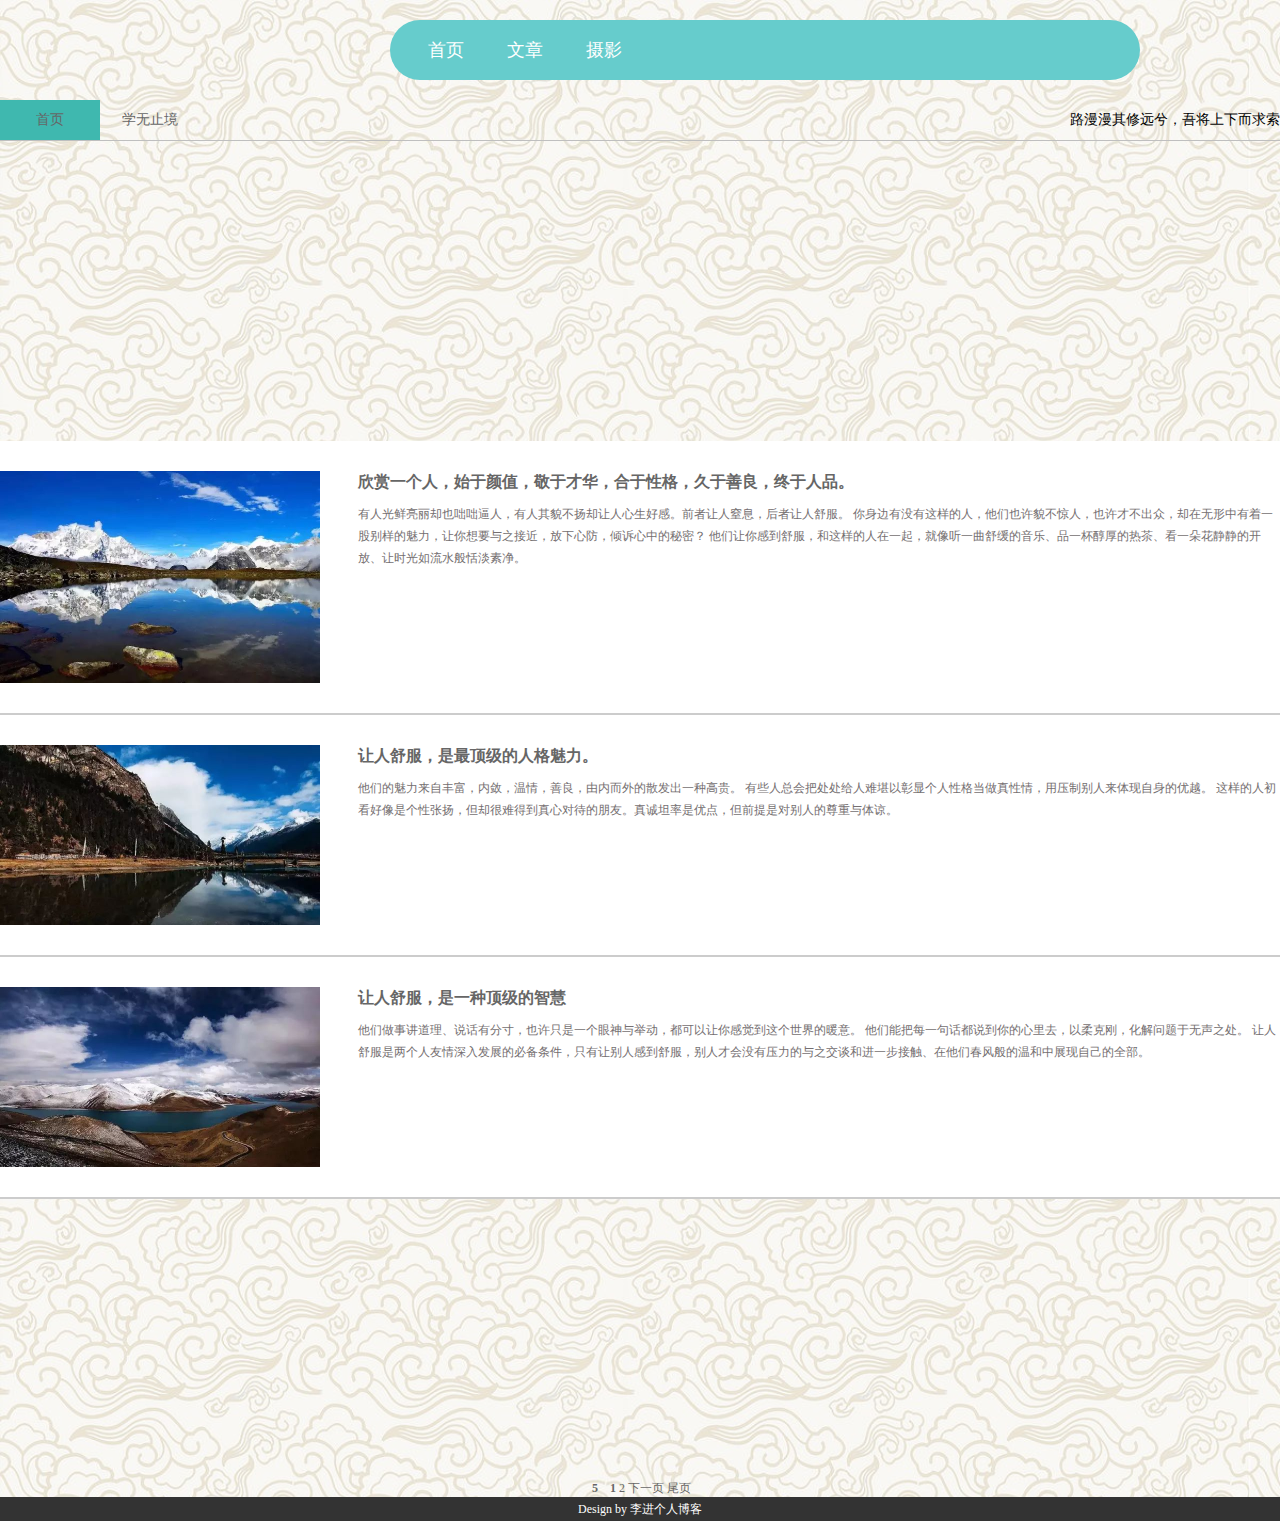
==== commit a600dff4: "Modify Content" ====
--- a/essay.html
+++ b/essay.html
@@ -22,37 +22,39 @@
   <!--blogsbox begin-->
   <div class="blog">
     <article>
-      <figure><img src="images/01.jpg"></figure>
+      <figure><img src="images/essay/01.jpg"></figure>
       <ul>
-        <h3><a href="/">住在手机里的朋友</a></h3>
-        <p>通信时代，无论是初次相见还是老友重逢，交换联系方式，常常是彼此交换名片， 然后郑重或是出于礼貌用手机记下对方的电话号码。
-          在快节奏的生活里， 我们不知不觉中就成为住在别人手机里的朋友。又因某些意外， 变成了别人手机里匆忙的过客，这种快餐式的友谊 ...</p>
+        <h3><a href="/">欣赏一个人，始于颜值，敬于才华，合于性格，久于善良，终于人品。</a></h3>
+        <p>有人光鲜亮丽却也咄咄逼人，有人其貌不扬却让人心生好感。前者让人窒息，后者让人舒服。
+          你身边有没有这样的人，他们也许貌不惊人，也许才不出众，却在无形中有着一股别样的魅力，让你想要与之接近，放下心防，倾诉心中的秘密？
+          他们让你感到舒服，和这样的人在一起，就像听一曲舒缓的音乐、品一杯醇厚的热茶、看一朵花静静的开放、让时光如流水般恬淡素净。
+          </p>
       </ul>
     </article>
     <article>
-      <figure><img src="images/02.jpg"></figure>
+      <figure><img src="images/essay/02.jpg"></figure>
       <ul>
-        <h3><a href="/">教你怎样用欠费手机拨打电话</a></h3>
-        <p>初次相识的喜悦，让你觉得似乎找到了知音。 于是，对于投缘的人，开始了较频繁的交往。
-          渐渐地，初识的喜悦退尽，接下来就是仅仅保持着联系，平淡到偶尔在节假曰发短信互致问候...</p>
+        <h3><a href="/">让人舒服，是最顶级的人格魅力。</a></h3>
+        <p>他们的魅力来自丰富，内敛，温情，善良，由内而外的散发出一种高贵。
+          有些人总会把处处给人难堪以彰显个人性格当做真性情，用压制别人来体现自身的优越。
+          这样的人初看好像是个性张扬，但却很难得到真心对待的朋友。真诚坦率是优点，但前提是对别人的尊重与体谅。</p>
       </ul>
     </article>
     <article>
-      <figure><img src="images/03.jpg"></figure>
+      <figure><img src="images/essay/03.jpg"></figure>
       <ul>
-        <h3><a href="/">原来以为，一个人的勇敢是，删掉他的手机号码...</a></h3>
-        <p>原来以为，一个人的勇敢是，删掉他的手机号码、QQ号码等等一切，努力和他保持距离。
-          等着有一天，习惯不想念他，习惯他不在身边,习惯时间把他在我记忆里的身影磨蚀干净... </p>
+        <h3><a href="/">让人舒服，是一种顶级的智慧</a></h3>
+        <p>他们做事讲道理、说话有分寸，也许只是一个眼神与举动，都可以让你感觉到这个世界的暖意。
+          他们能把每一句话都说到你的心里去，以柔克刚，化解问题于无声之处。
+          让人舒服是两个人友情深入发展的必备条件，只有让别人感到舒服，别人才会没有压力的与之交谈和进一步接触、在他们春风般的温和中展现自己的全部。</p>
       </ul>
     </article>
   </div>
-    <div class="pagelist"><a title="Total record">&nbsp;<b>45</b> </a>&nbsp;&nbsp;&nbsp;<b>1</b>&nbsp;<a href="/download/index_2.html">2</a>&nbsp;<a href="/download/index_2.html">��һҳ</a>&nbsp;<a href="/download/index_2.html">βҳ</a></div>
+  <div class="pagelist"><a title="Total record">&nbsp;<b>5</b> </a>&nbsp;&nbsp;&nbsp;<b>1</b>&nbsp;<a href="essay.html">2</a>&nbsp;<a href="essay.html">下一页</a>&nbsp;<a href="essay.html">尾页</a></div>
   </div>
   <!--blogsbox end-->
-
 <footer>
   <p class="footer">Design by <a href="index.html" target="_blank">李进个人博客</a></p>
 </footer>
-<a href="#" class="cd-top">Top</a>
 </body>
 </html>
--- a/css/essay.css
+++ b/css/essay.css
@@ -2,4 +2,4 @@
 h1.t_nav { border-bottom: #bfbfbf 1px solid; font-size: 14px; font-weight: normal; line-height: 40px; width: 100%; overflow: hidden; margin-bottom: 20px }
 .n1, .n2 { width: 100px; display: block; text-align: center; float: left; color: #fff; }
 .n1 { background:#3FB8AF; }
-.pagelist{text-align: -webkit-center}
+.pagelist{text-align: -webkit-center;}
